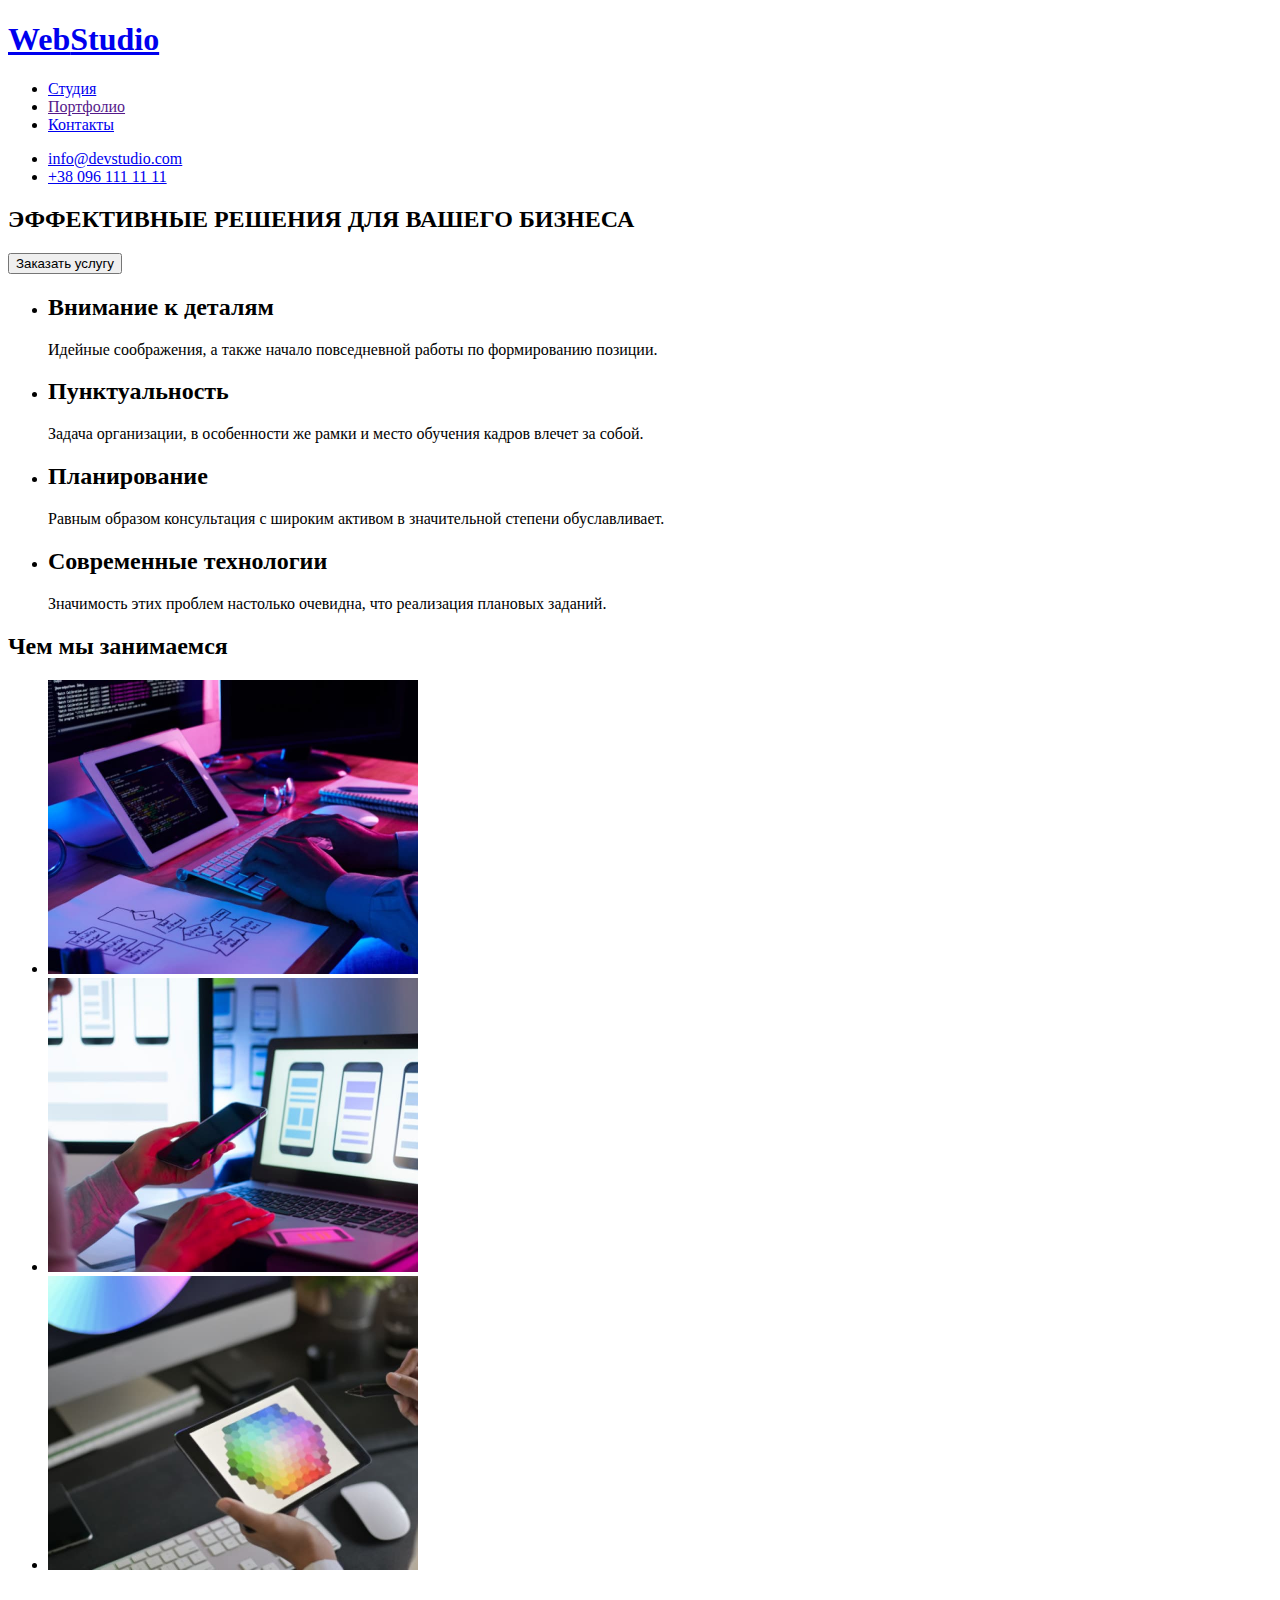
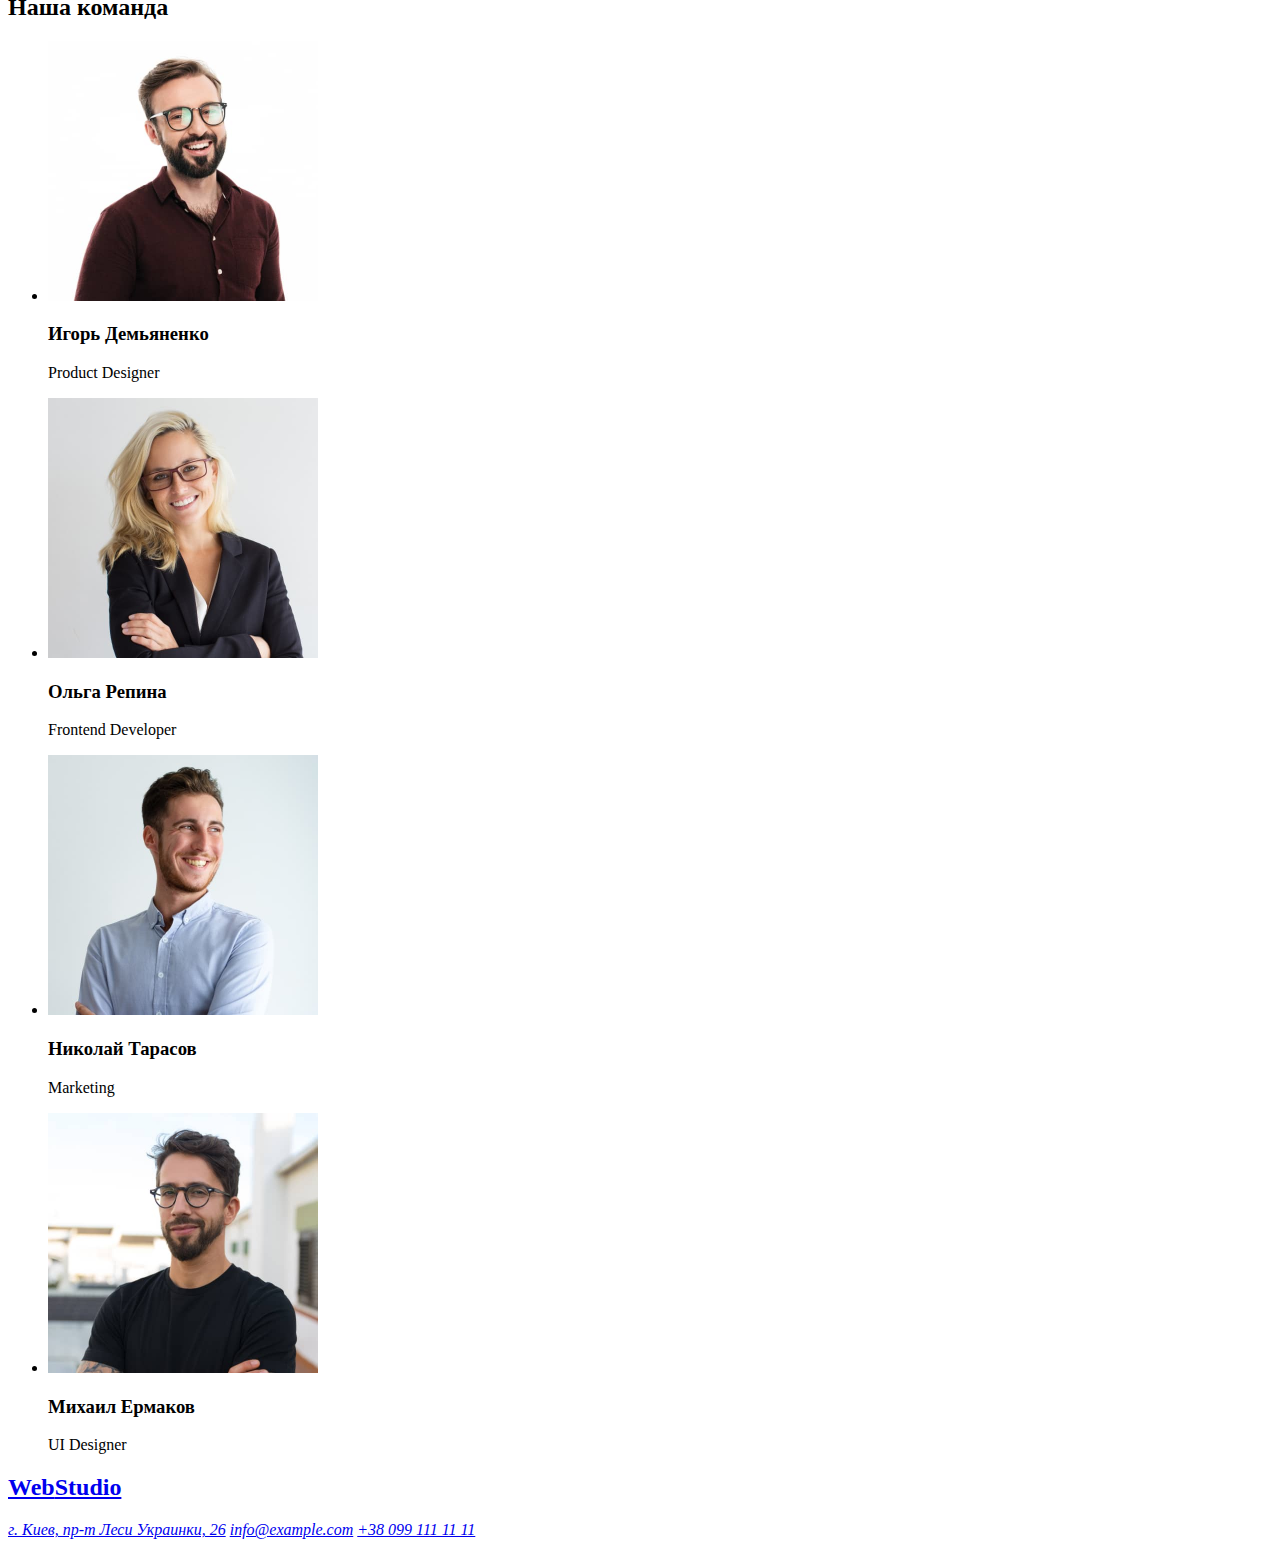
==== index.html @ 3cafab01 "Add files via upload" ====
<!DOCTYPE html>
<html lang="en">
<head>
    <meta charset="UTF-8">
    <meta http-equiv="X-UA-Compatible" content="IE=edge">
    <meta name="viewport" content="width=device-width, initial-scale=1.0">
    <title>Homework</title>
</head>
<body>
    <header>
        <h1 class=""><a href="./index.html"><span class="">Web</span><span>Studio</span></a></h1>
        <nav class="navigation">
            <ul class="">
                <li class=""><a href="./index.html"><span class="">Студия</span></a> </li>
                <li class=""><a href="">Портфолио</a> </li>
                <li class=""><a href="#contacts">Контакты</a> </li>
            </ul>         
        </nav>
        <div>
            <ul>
                <li class=""><a href="mailto:info@devstudio.com"><span class="">info@devstudio.com</span></a></li>
                <li class=""><a href="tel:+380961111111">+38 096 111 11 11</a></li>
            </ul>
        </div>
    </header>
    <main>
        <!--first section-->
        <section>
            <h2 class="">ЭФФЕКТИВНЫЕ РЕШЕНИЯ ДЛЯ ВАШЕГО БИЗНЕСА</h2>
            <button type="button" class="">Заказать услугу</button>
        </section>
        <!--second section-->
        <section>
            <h2 hidden>Наши преймущества</h2>
            <ul>
                <li class="">
                    <h2 class="">Внимание к деталям</h2>
                    <p class="">Идейные соображения, а также начало повседневной работы по формированию позиции.</p>
                </li>
                <li class="">
                    <h2 class="">Пунктуальность</h2>
                    <p class="">Задача организации, в особенности же рамки и место обучения кадров влечет за собой.</p>
                </li>
                <li class="">
                    <h2 class="">Планирование</h2>
                    <p class="">Равным образом консультация с широким активом в значительной степени обуславливает.</p>
                </li>
                <li class="">
                    <h2 class="">Современные технологии</h2>
                    <p class="">Значимость этих проблем настолько очевидна, что реализация плановых заданий.</p>
                </li>
            </ul>            
            <h2 class="">Чем мы занимаемся</h2>
            <ul>
                <li class=""><img src="./images/box1.jpg" alt="picture1" width="370" height="294"></li>
                <li class=""><img src="./images/box2.jpg" alt="picture2" width="370" height="294"></li>
                <li class=""><img src="./images/box3.jpg" alt="picture3" width="370" height="294"></li>
            </ul>           
        </section>
        <!--third section-->
        <section>
            <h2 class="">Наша команда</h2>
            <ul>
                <li class="">
                    <img src="./images/igord.jpg" alt="photo_product_designer" width="270" height="260">
                    <h3 class="">Игорь Демьяненко</h3>
                    <p class="">Product Designer</p>
                </li>
                <li class="">
                    <img src="./images/olgar.jpg" alt="photo_frontend_developer" width="270" height="260">
                    <h3 class="">Ольга Репина</h3>
                    <p class="">Frontend Developer</p>
                </li>
                <li class="">
                    <img src="./images/mykolat.jpg" alt="photo_marketing" width="270" height="260">
                    <h3 class="">Николай Тарасов</h3>
                    <p class="">Marketing</p>
                </li>
                <li class="">
                    <img src="./images/myhaile.jpg" alt="photo_ui_designer" width="270" height="260">
                    <h3 class="">Михаил Ермаков</h3>
                    <p class="">UI Designer</p>
                </li>
            </ul>
        </section>
    </main>
    
    <footer id="contacts">
        <h2 hidden >Контакты</h2>
        <h2 class=""><a href="./index.html"><span class="">Web</span><span>Studio</span></a></h2>
          
        <address>
            <a href="https://www.google.com/maps/place/%D0%B1%D1%83%D0%BB%D1%8C%D0%B2%D0%B0%D1%80+%D0%9B%D0%B5%D1%81%D1%96+%D0%A3%D0%BA%D1%80%D0%B0%D1%97%D0%BD%D0%BA%D0%B8,+26,+%D0%9A%D0%B8%D1%97%D0%B2,+02000/@50.4265807,30.5383858,17z/data=!3m1!4b1!4m5!3m4!1s0x40d4cf0e033ecbe9:0x57a4dffefec77da0!8m2!3d50.4265807!4d30.5383858">г. Киев, пр-т Леси Украинки, 26</a>
            <a href="mailto:info@example.com">info@example.com</a>
            <a href="tel:+380991111111"> +38 099 111 11 11</a>  
        </address>    
    </footer>    
</body>
</html>
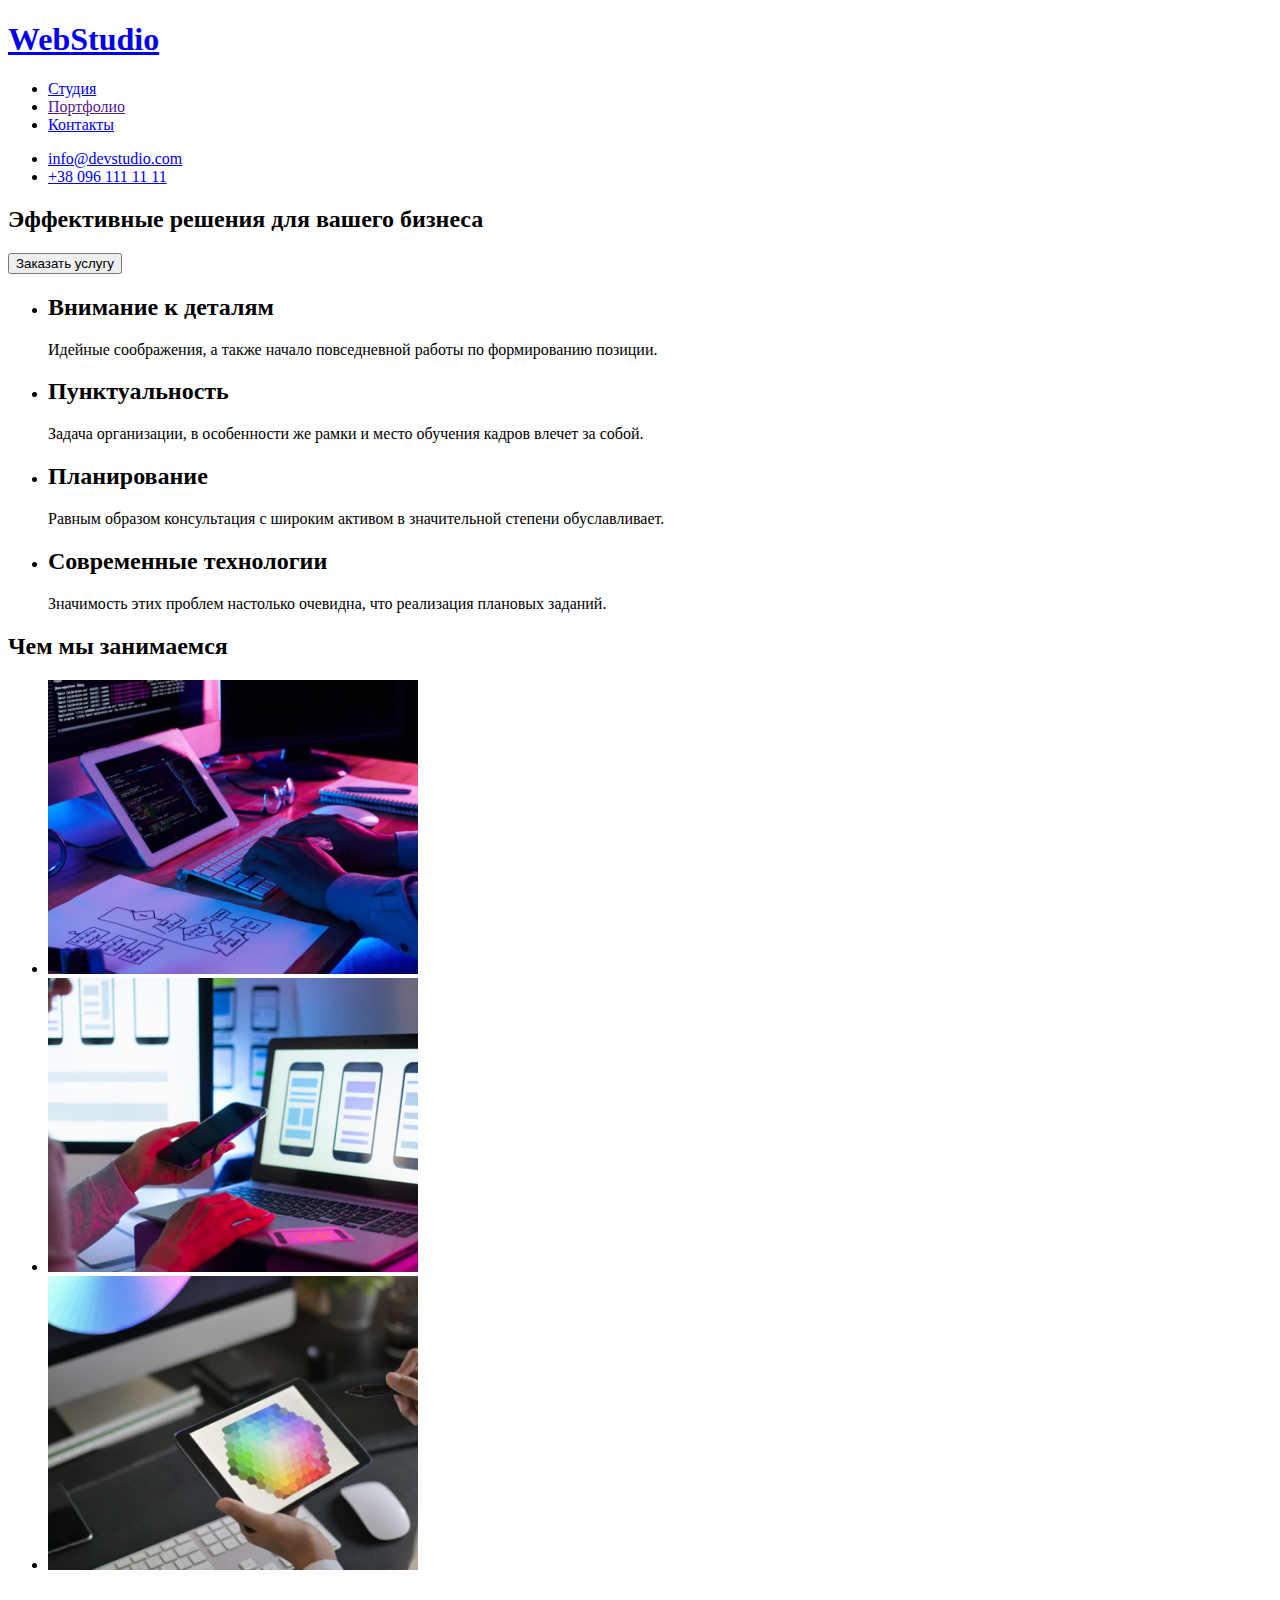
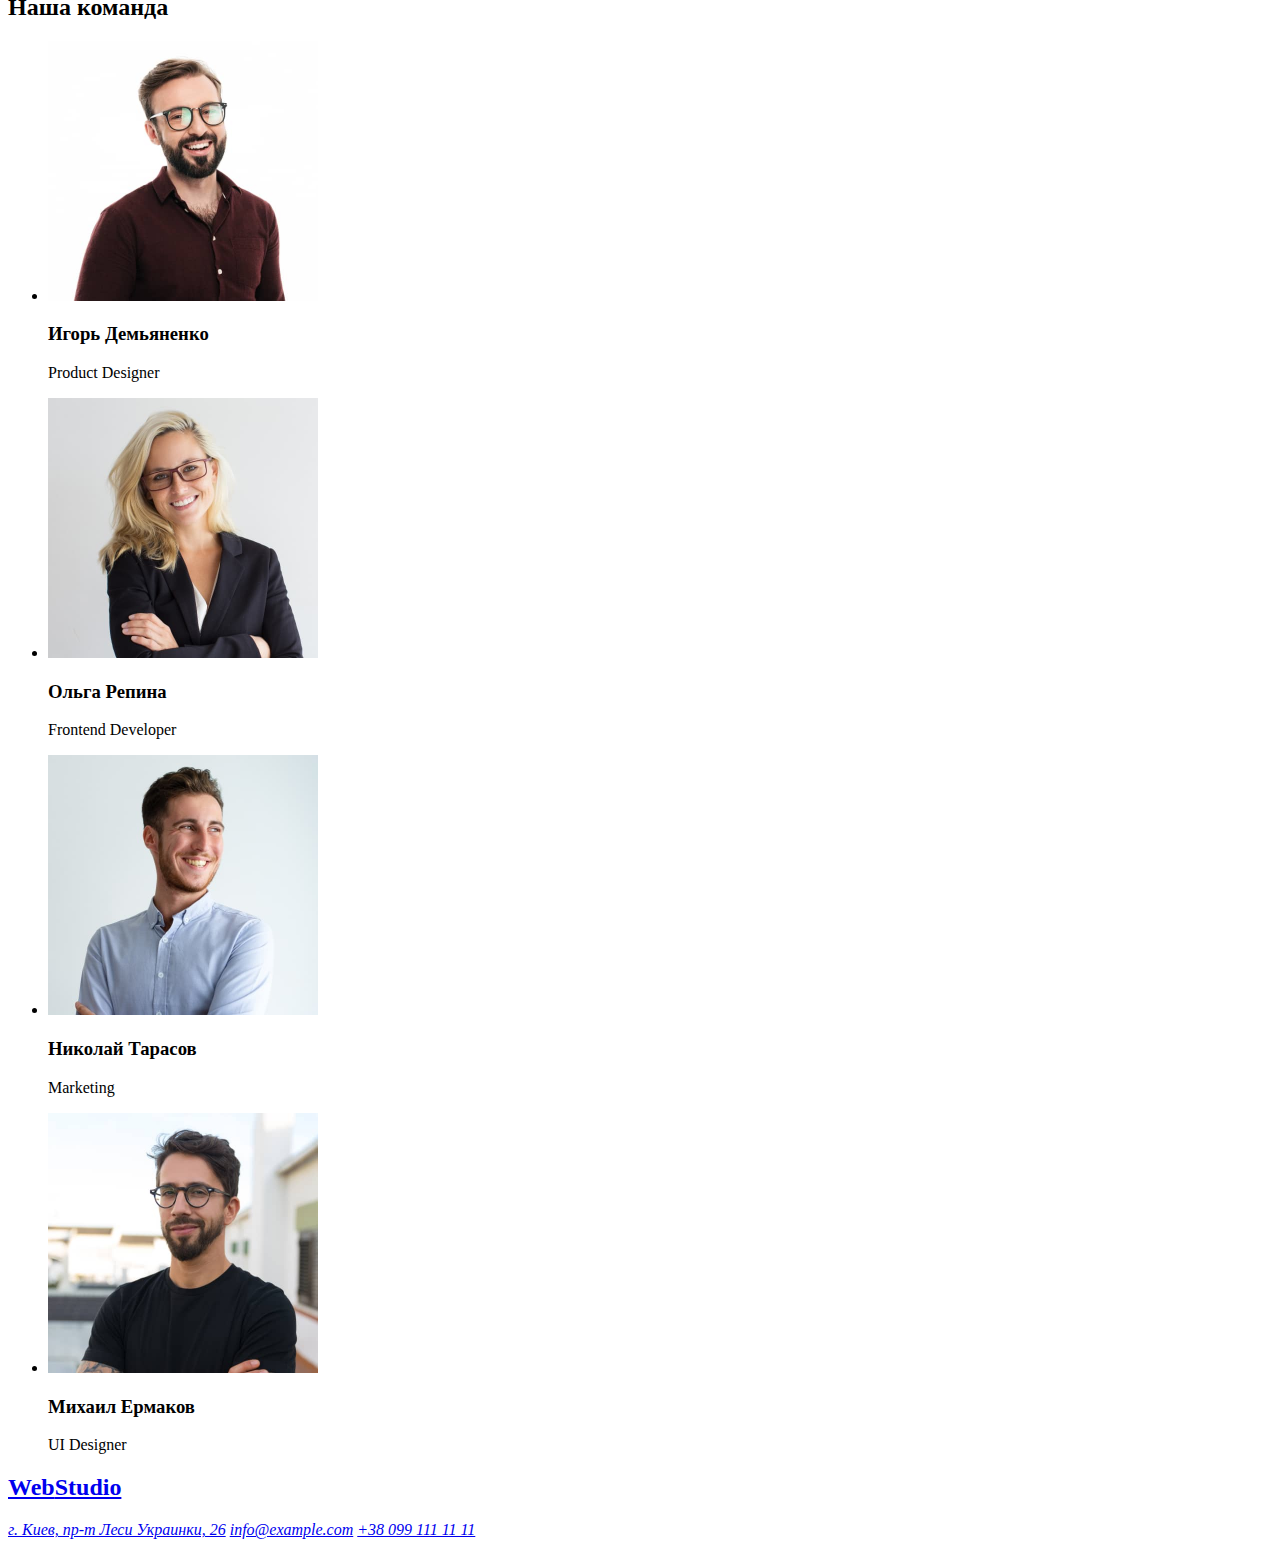
==== commit 6e518fbf: "Add files via upload" ====
--- a/index.html
+++ b/index.html
@@ -26,7 +26,7 @@
     <main>
         <!--first section-->
         <section>
-            <h2 class="">ЭФФЕКТИВНЫЕ РЕШЕНИЯ ДЛЯ ВАШЕГО БИЗНЕСА</h2>
+            <h2 class="">Эффективные решения для вашего бизнеса</h2>
             <button type="button" class="">Заказать услугу</button>
         </section>
         <!--second section-->
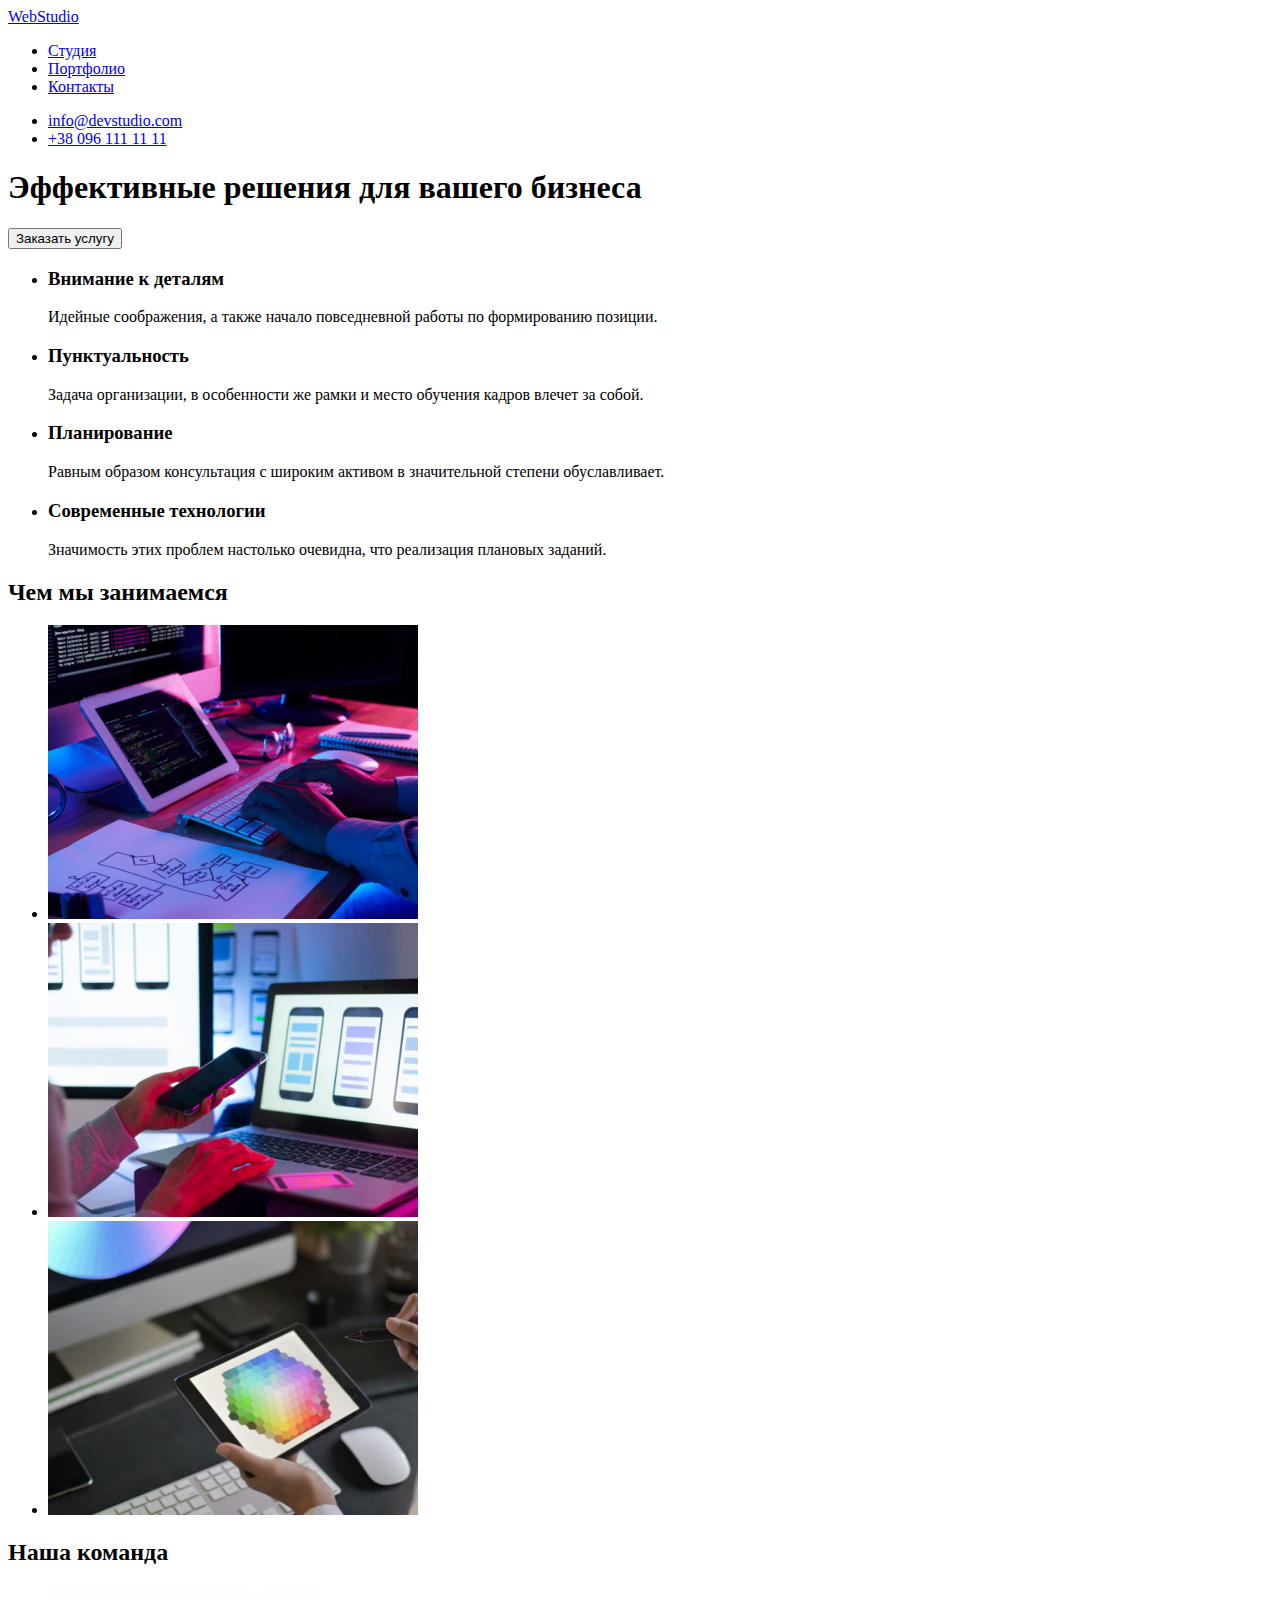
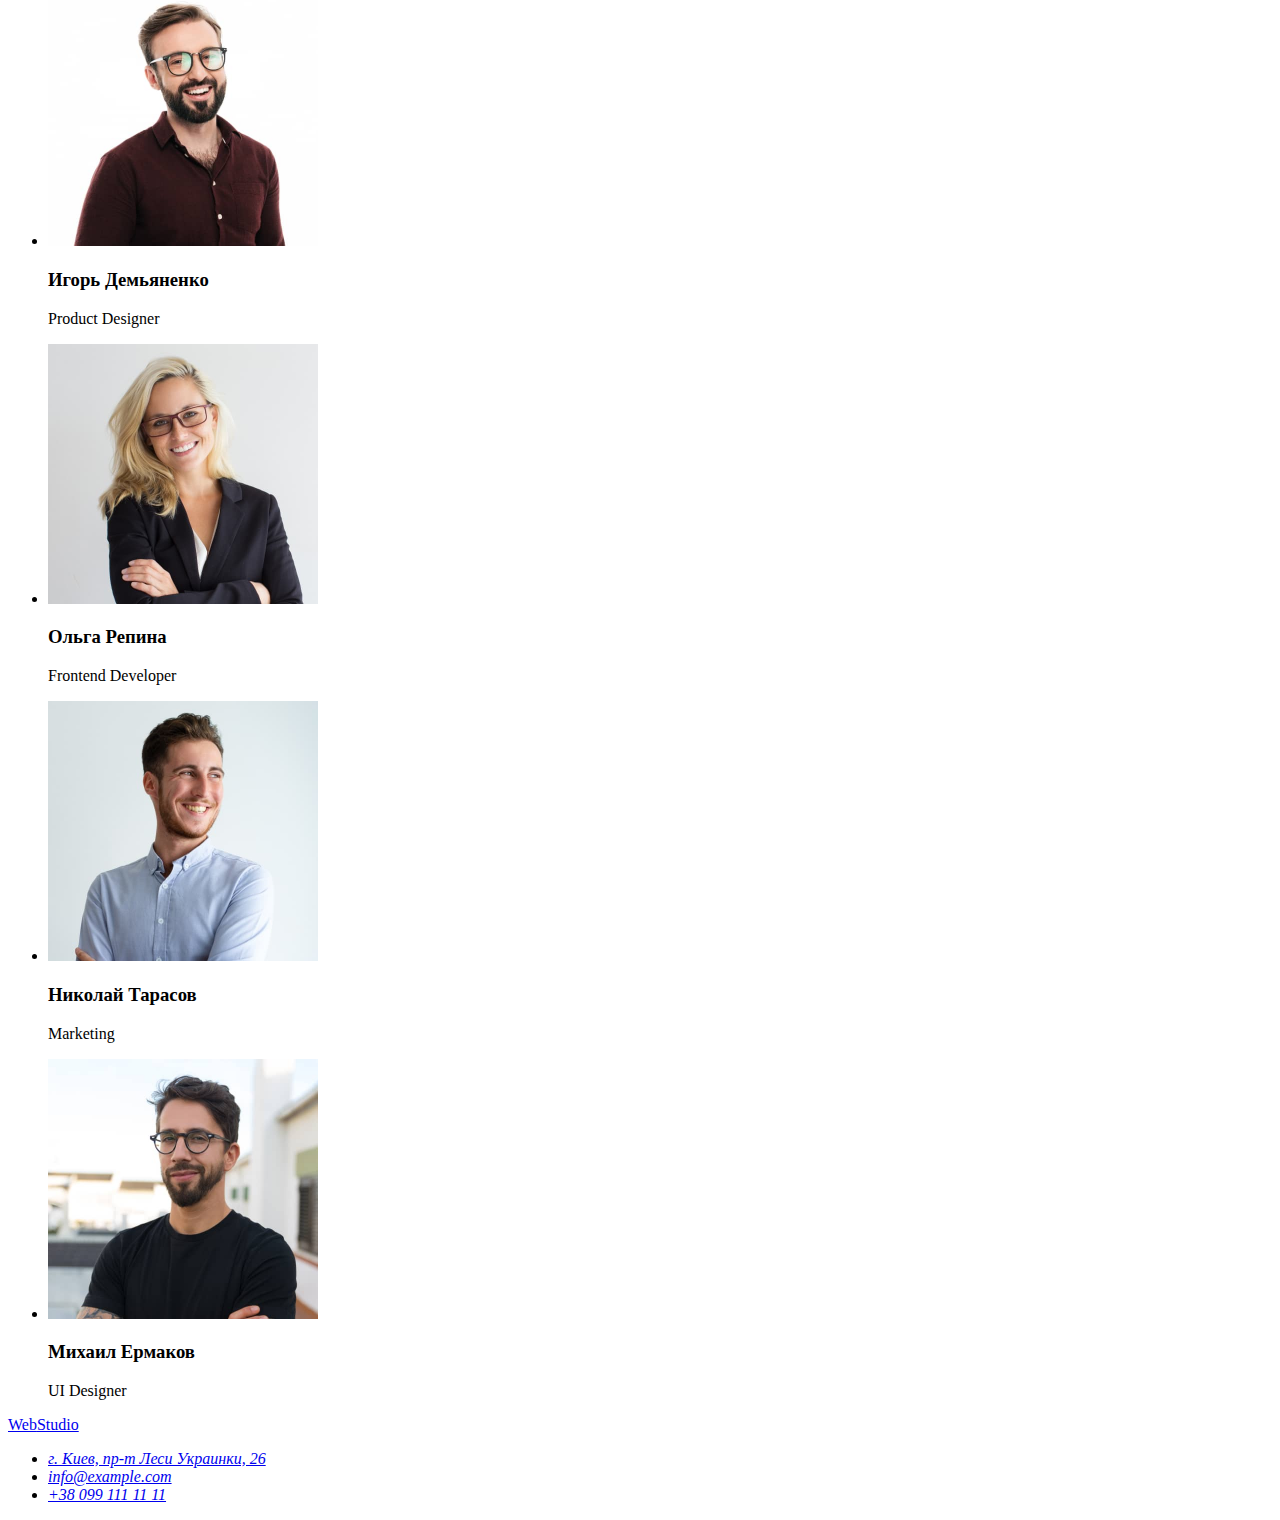
==== commit def2148d: "Add files via upload" ====
--- a/index.html
+++ b/index.html
@@ -1,99 +1,163 @@
 <!DOCTYPE html>
-<html lang="en">
-<head>
-    <meta charset="UTF-8">
-    <meta http-equiv="X-UA-Compatible" content="IE=edge">
-    <meta name="viewport" content="width=device-width, initial-scale=1.0">
+<html lang="ru">
+  <head>
+    <meta charset="UTF-8" />
+    <meta http-equiv="X-UA-Compatible" content="IE=edge" />
+    <meta name="viewport" content="width=device-width, initial-scale=1.0" />
     <title>Homework</title>
-</head>
-<body>
+  </head>
+  <body>
     <header>
-        <h1 class=""><a href="./index.html"><span class="">Web</span><span>Studio</span></a></h1>
-        <nav class="navigation">
-            <ul class="">
-                <li class=""><a href="./index.html"><span class="">Студия</span></a> </li>
-                <li class=""><a href="">Портфолио</a> </li>
-                <li class=""><a href="#contacts">Контакты</a> </li>
-            </ul>         
-        </nav>
-        <div>
-            <ul>
-                <li class=""><a href="mailto:info@devstudio.com"><span class="">info@devstudio.com</span></a></li>
-                <li class=""><a href="tel:+380961111111">+38 096 111 11 11</a></li>
-            </ul>
-        </div>
+      <nav class="navigation">
+        <a href="./index.html"><span class="">Web</span><span>Studio</span></a>
+        <ul class="">
+          <li class="">
+            <a href="./index.html"><span class="">Студия</span></a>
+          </li>
+          <li class=""><a href="./portfolio.html">Портфолио</a></li>
+          <li class=""><a href="#contacts">Контакты</a></li>
+        </ul>
+      </nav>
+      <ul>
+        <li class="">
+          <a href="mailto:info@devstudio.com"
+            ><span class="">info@devstudio.com</span></a
+          >
+        </li>
+        <li class=""><a href="tel:+380961111111">+38 096 111 11 11</a></li>
+      </ul>
     </header>
     <main>
-        <!--first section-->
-        <section>
-            <h2 class="">Эффективные решения для вашего бизнеса</h2>
-            <button type="button" class="">Заказать услугу</button>
-        </section>
-        <!--second section-->
-        <section>
-            <h2 hidden>Наши преймущества</h2>
-            <ul>
-                <li class="">
-                    <h2 class="">Внимание к деталям</h2>
-                    <p class="">Идейные соображения, а также начало повседневной работы по формированию позиции.</p>
-                </li>
-                <li class="">
-                    <h2 class="">Пунктуальность</h2>
-                    <p class="">Задача организации, в особенности же рамки и место обучения кадров влечет за собой.</p>
-                </li>
-                <li class="">
-                    <h2 class="">Планирование</h2>
-                    <p class="">Равным образом консультация с широким активом в значительной степени обуславливает.</p>
-                </li>
-                <li class="">
-                    <h2 class="">Современные технологии</h2>
-                    <p class="">Значимость этих проблем настолько очевидна, что реализация плановых заданий.</p>
-                </li>
-            </ul>            
-            <h2 class="">Чем мы занимаемся</h2>
-            <ul>
-                <li class=""><img src="./images/box1.jpg" alt="picture1" width="370" height="294"></li>
-                <li class=""><img src="./images/box2.jpg" alt="picture2" width="370" height="294"></li>
-                <li class=""><img src="./images/box3.jpg" alt="picture3" width="370" height="294"></li>
-            </ul>           
-        </section>
-        <!--third section-->
-        <section>
-            <h2 class="">Наша команда</h2>
-            <ul>
-                <li class="">
-                    <img src="./images/igord.jpg" alt="photo_product_designer" width="270" height="260">
-                    <h3 class="">Игорь Демьяненко</h3>
-                    <p class="">Product Designer</p>
-                </li>
-                <li class="">
-                    <img src="./images/olgar.jpg" alt="photo_frontend_developer" width="270" height="260">
-                    <h3 class="">Ольга Репина</h3>
-                    <p class="">Frontend Developer</p>
-                </li>
-                <li class="">
-                    <img src="./images/mykolat.jpg" alt="photo_marketing" width="270" height="260">
-                    <h3 class="">Николай Тарасов</h3>
-                    <p class="">Marketing</p>
-                </li>
-                <li class="">
-                    <img src="./images/myhaile.jpg" alt="photo_ui_designer" width="270" height="260">
-                    <h3 class="">Михаил Ермаков</h3>
-                    <p class="">UI Designer</p>
-                </li>
-            </ul>
-        </section>
+      <!--first section-->
+      <section>
+        <h1 class="">Эффективные решения для вашего бизнеса</h1>
+        <button type="button" class="">Заказать услугу</button>
+      </section>
+      <!--second section-->
+      <section>
+        <h2 hidden>Наши преймущества</h2>
+        <ul>
+          <li class="">
+            <h3 class="">Внимание к деталям</h3>
+            <p class="">
+              Идейные соображения, а также начало повседневной работы по
+              формированию позиции.
+            </p>
+          </li>
+          <li class="">
+            <h3 class="">Пунктуальность</h3>
+            <p class="">
+              Задача организации, в особенности же рамки и место обучения кадров
+              влечет за собой.
+            </p>
+          </li>
+          <li class="">
+            <h3 class="">Планирование</h3>
+            <p class="">
+              Равным образом консультация с широким активом в значительной
+              степени обуславливает.
+            </p>
+          </li>
+          <li class="">
+            <h3 class="">Современные технологии</h3>
+            <p class="">
+              Значимость этих проблем настолько очевидна, что реализация
+              плановых заданий.
+            </p>
+          </li>
+        </ul>
+        <h2 class="">Чем мы занимаемся</h2>
+        <ul>
+          <li class="">
+            <img
+              src="./images/studio/box1.jpg"
+              alt="picture1"
+              width="370"
+              height="294"
+            />
+          </li>
+          <li class="">
+            <img
+              src="./images/studio/box2.jpg"
+              alt="picture2"
+              width="370"
+              height="294"
+            />
+          </li>
+          <li class="">
+            <img
+              src="./images/studio/box3.jpg"
+              alt="picture3"
+              width="370"
+              height="294"
+            />
+          </li>
+        </ul>
+      </section>
+      <!--third section-->
+      <section>
+        <h2 class="">Наша команда</h2>
+        <ul>
+          <li class="">
+            <img
+              src="./images/studio/igord.jpg"
+              alt="photo_product_designer"
+              width="270"
+              height="260"
+            />
+            <h3 class="">Игорь Демьяненко</h3>
+            <p class="">Product Designer</p>
+          </li>
+          <li class="">
+            <img
+              src="./images/studio/olgar.jpg"
+              alt="photo_frontend_developer"
+              width="270"
+              height="260"
+            />
+            <h3 class="">Ольга Репина</h3>
+            <p class="">Frontend Developer</p>
+          </li>
+          <li class="">
+            <img
+              src="./images/studio/mykolat.jpg"
+              alt="photo_marketing"
+              width="270"
+              height="260"
+            />
+            <h3 class="">Николай Тарасов</h3>
+            <p class="">Marketing</p>
+          </li>
+          <li class="">
+            <img
+              src="./images/studio/myhaile.jpg"
+              alt="photo_ui_designer"
+              width="270"
+              height="260"
+            />
+            <h3 class="">Михаил Ермаков</h3>
+            <p class="">UI Designer</p>
+          </li>
+        </ul>
+      </section>
     </main>
-    
+
     <footer id="contacts">
-        <h2 hidden >Контакты</h2>
-        <h2 class=""><a href="./index.html"><span class="">Web</span><span>Studio</span></a></h2>
-          
-        <address>
-            <a href="https://www.google.com/maps/place/%D0%B1%D1%83%D0%BB%D1%8C%D0%B2%D0%B0%D1%80+%D0%9B%D0%B5%D1%81%D1%96+%D0%A3%D0%BA%D1%80%D0%B0%D1%97%D0%BD%D0%BA%D0%B8,+26,+%D0%9A%D0%B8%D1%97%D0%B2,+02000/@50.4265807,30.5383858,17z/data=!3m1!4b1!4m5!3m4!1s0x40d4cf0e033ecbe9:0x57a4dffefec77da0!8m2!3d50.4265807!4d30.5383858">г. Киев, пр-т Леси Украинки, 26</a>
+      <a href="./index.html"><span class="">Web</span><span>Studio</span></a>
+      <address class="">
+        <ul>
+          <li class="">
+            <a
+              href="https://www.google.com/maps/place/%D0%B1%D1%83%D0%BB%D1%8C%D0%B2%D0%B0%D1%80+%D0%9B%D0%B5%D1%81%D1%96+%D0%A3%D0%BA%D1%80%D0%B0%D1%97%D0%BD%D0%BA%D0%B8,+26,+%D0%9A%D0%B8%D1%97%D0%B2,+02000/@50.4265807,30.5383858,17z/data=!3m1!4b1!4m5!3m4!1s0x40d4cf0e033ecbe9:0x57a4dffefec77da0!8m2!3d50.4265807!4d30.5383858"
+              >г. Киев, пр-т Леси Украинки, 26</a
+            >
+          </li>
+          <li class="">
             <a href="mailto:info@example.com">info@example.com</a>
-            <a href="tel:+380991111111"> +38 099 111 11 11</a>  
-        </address>    
-    </footer>    
-</body>
-</html>+          </li>
+          <li class=""><a href="tel:+380991111111"> +38 099 111 11 11</a></li>
+        </ul>
+      </address>
+    </footer>
+  </body>
+</html>
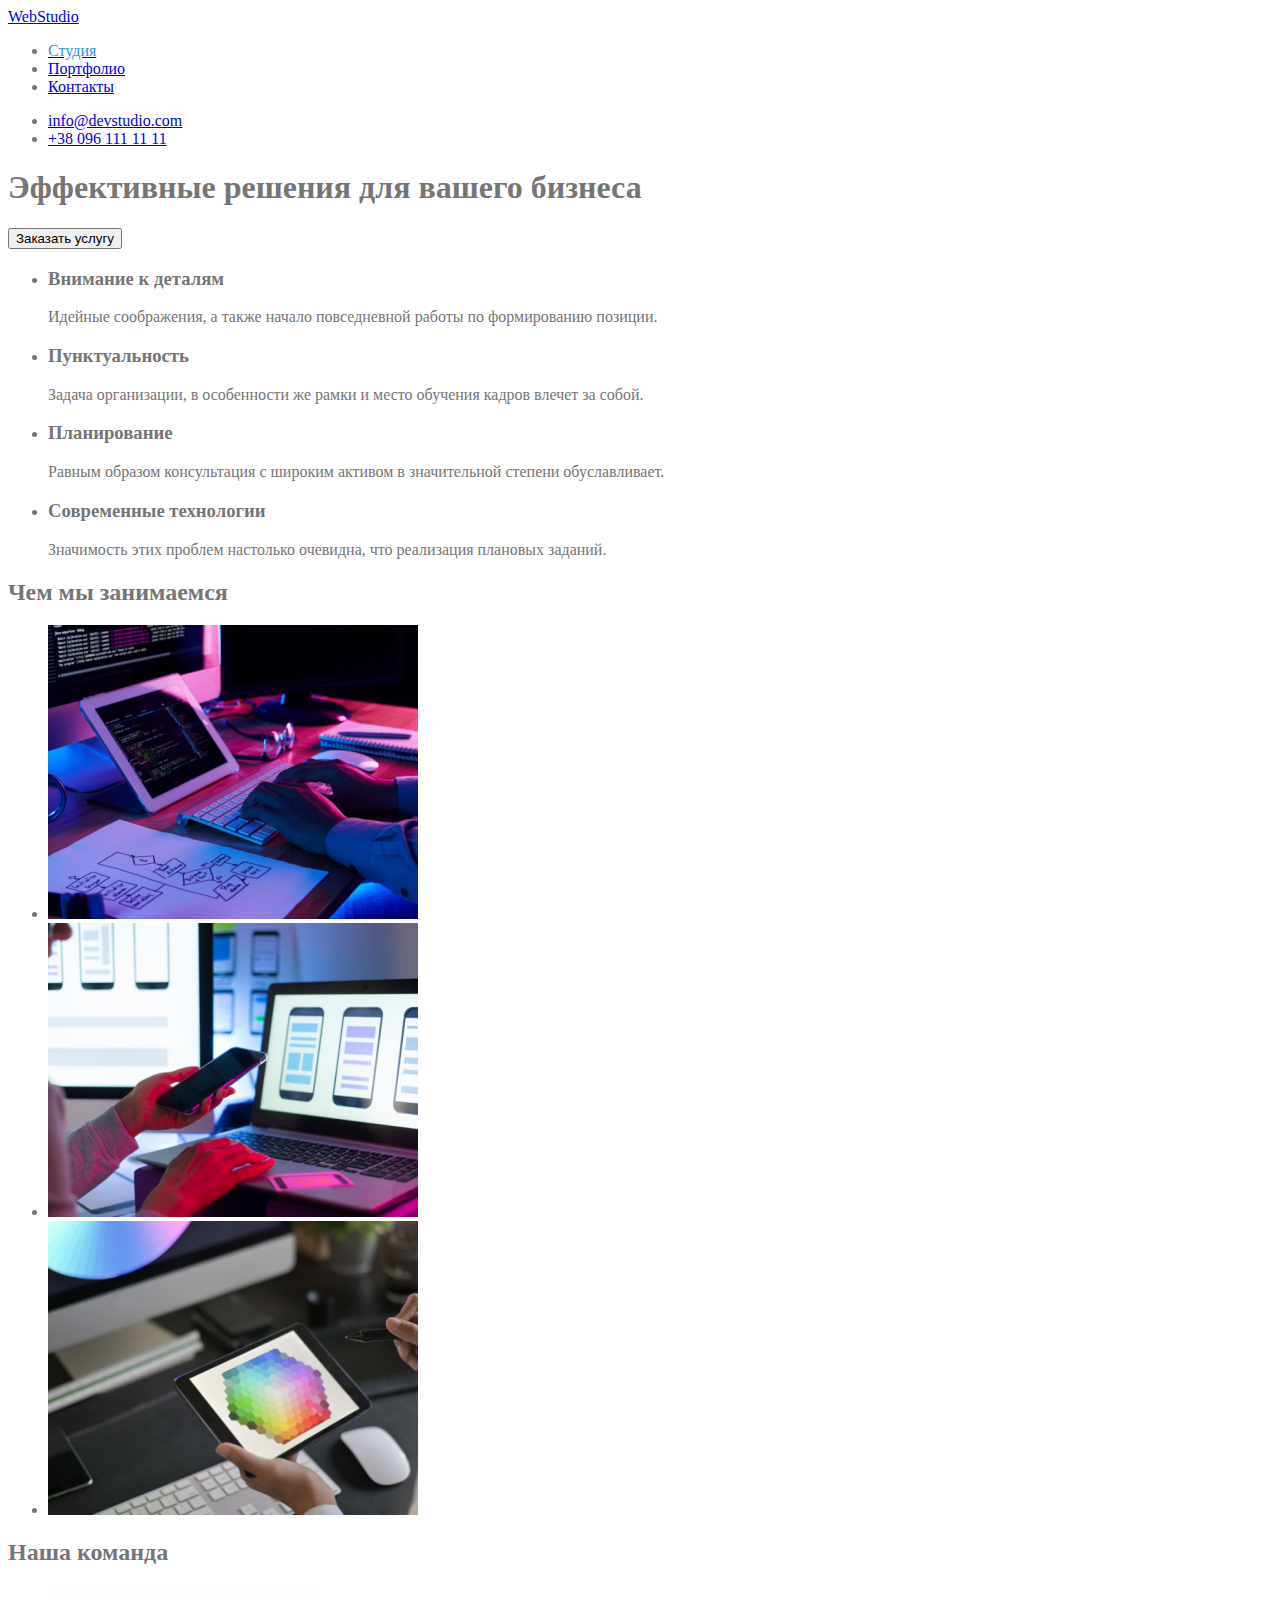
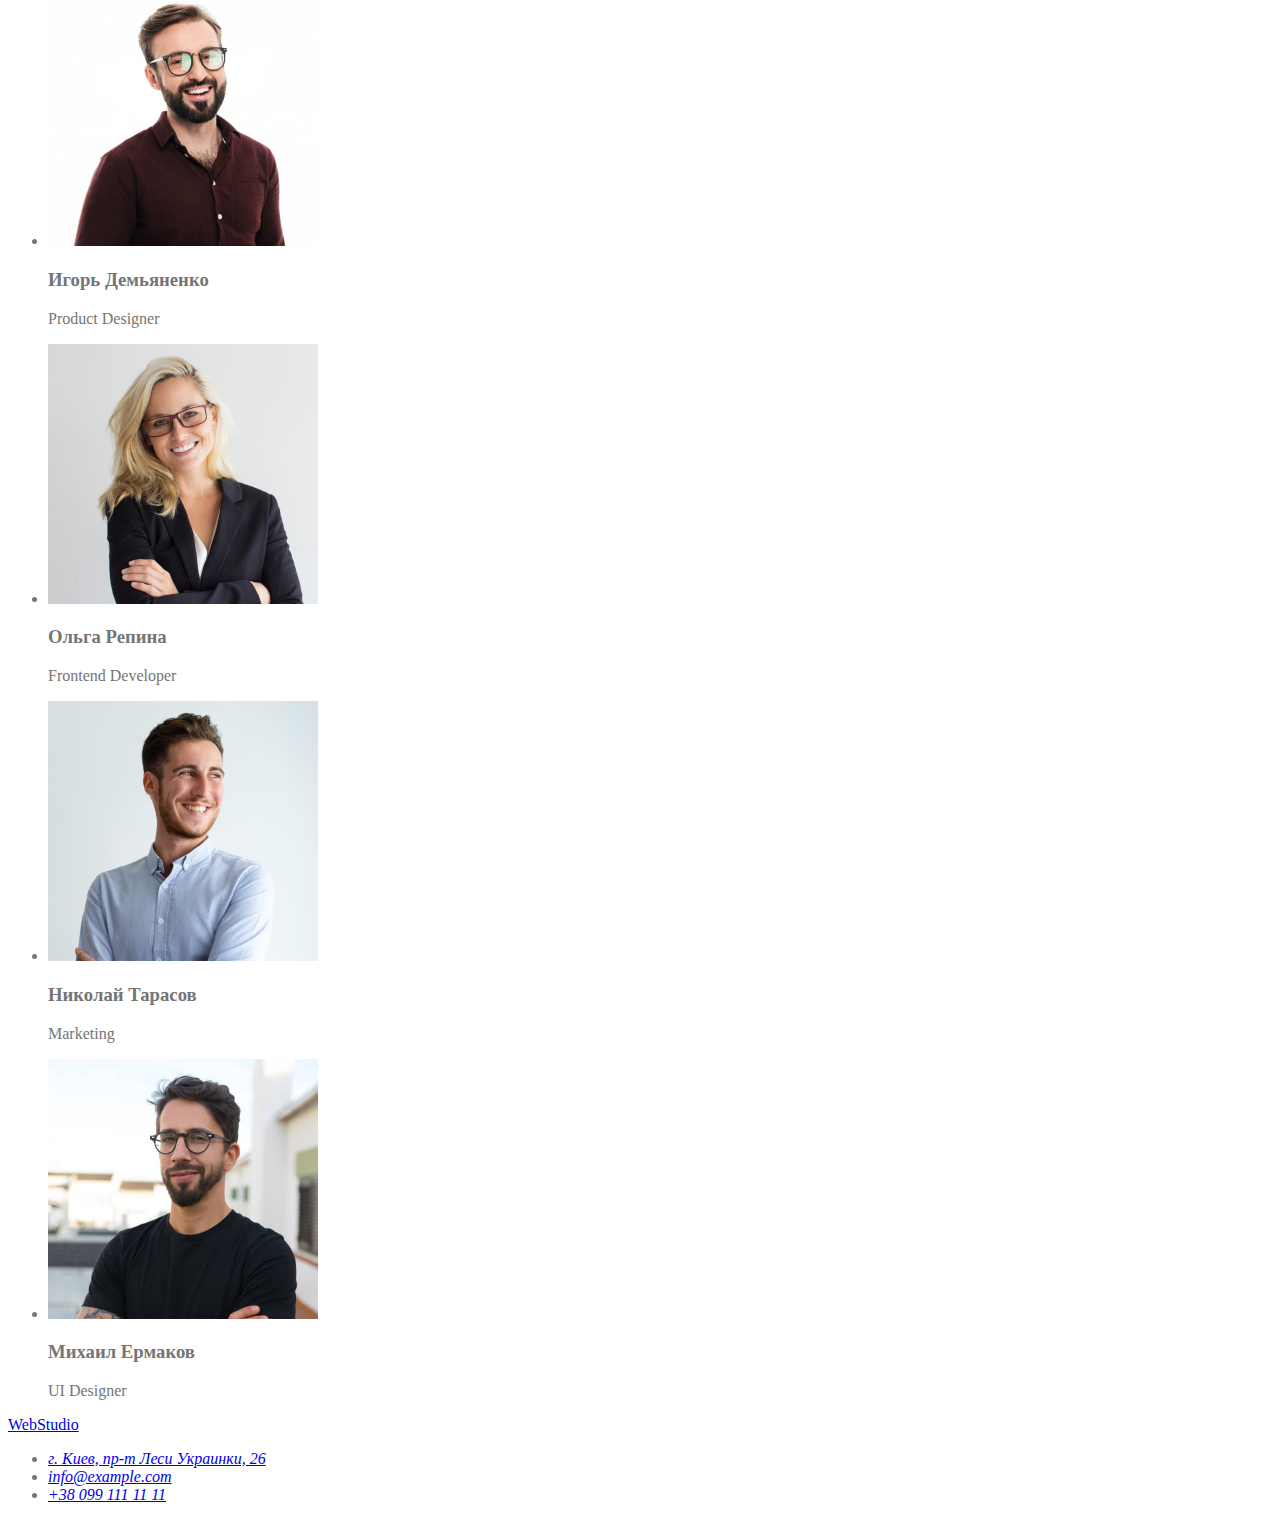
==== commit c8198f39: "Add files via upload" ====
--- a/index.html
+++ b/index.html
@@ -4,27 +4,26 @@
     <meta charset="UTF-8" />
     <meta http-equiv="X-UA-Compatible" content="IE=edge" />
     <meta name="viewport" content="width=device-width, initial-scale=1.0" />
+    <link rel="stylesheet" href="./css/styles.css" />
     <title>Homework</title>
   </head>
   <body>
     <header>
       <nav class="navigation">
         <a href="./index.html"><span class="">Web</span><span>Studio</span></a>
-        <ul class="">
-          <li class="">
-            <a href="./index.html"><span class="">Студия</span></a>
+        <ul class="site-nav">
+          <li>
+            <a href="./index.html"><span class="link current">Студия</span></a>
           </li>
-          <li class=""><a href="./portfolio.html">Портфолио</a></li>
-          <li class=""><a href="#contacts">Контакты</a></li>
+          <li><a href="./portfolio.html" class="link">Портфолио</a></li>
+          <li><a href="#contacts" class="link">Контакты</a></li>
         </ul>
       </nav>
-      <ul>
-        <li class="">
-          <a href="mailto:info@devstudio.com"
-            ><span class="">info@devstudio.com</span></a
-          >
+      <ul class="list-contact">
+        <li>
+          <a href="mailto:info@devstudio.com" class="link"><span class="">info@devstudio.com</span></a>
         </li>
-        <li class=""><a href="tel:+380961111111">+38 096 111 11 11</a></li>
+        <li><a href="tel:+380961111111" class="link">+38 096 111 11 11</a></li>
       </ul>
     </header>
     <main>
--- a/css/styles.css
+++ b/css/styles.css
@@ -0,0 +1,27 @@
+:root {
+    --primary-text-color: #757575;
+    --title-text-color: #212121;
+    --accent-color: #2196F3;
+}
+
+body {
+    background-color: white;
+    color: var(--primary-text-color);
+}
+    
+
+
+.site-nav .link:hover,
+.site-nav .link:focus {
+   color:  var(--accent-color);
+}
+
+.list-contact .link:focus,
+.list-contact .link:hover {
+    color: var(--accent-color);
+}
+
+
+.site-nav .link.current{
+    color: var(--accent-color);    
+}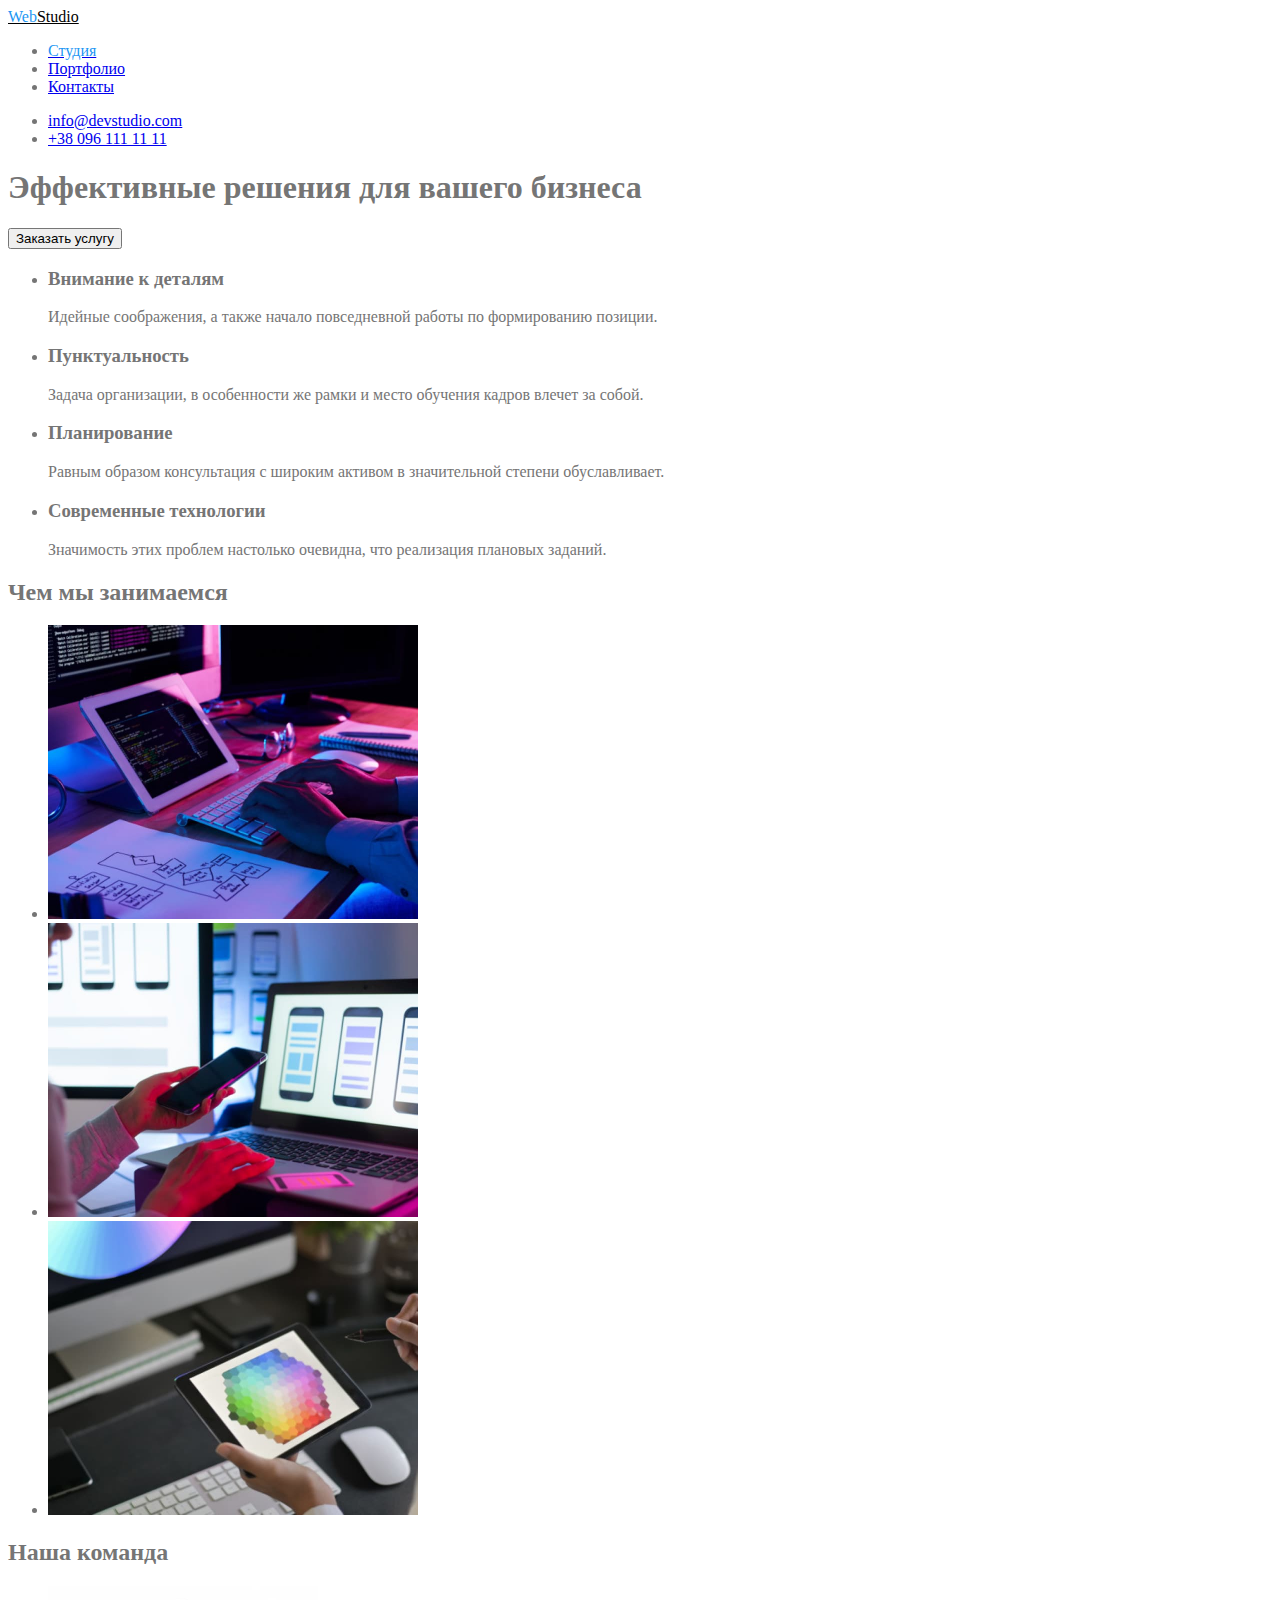
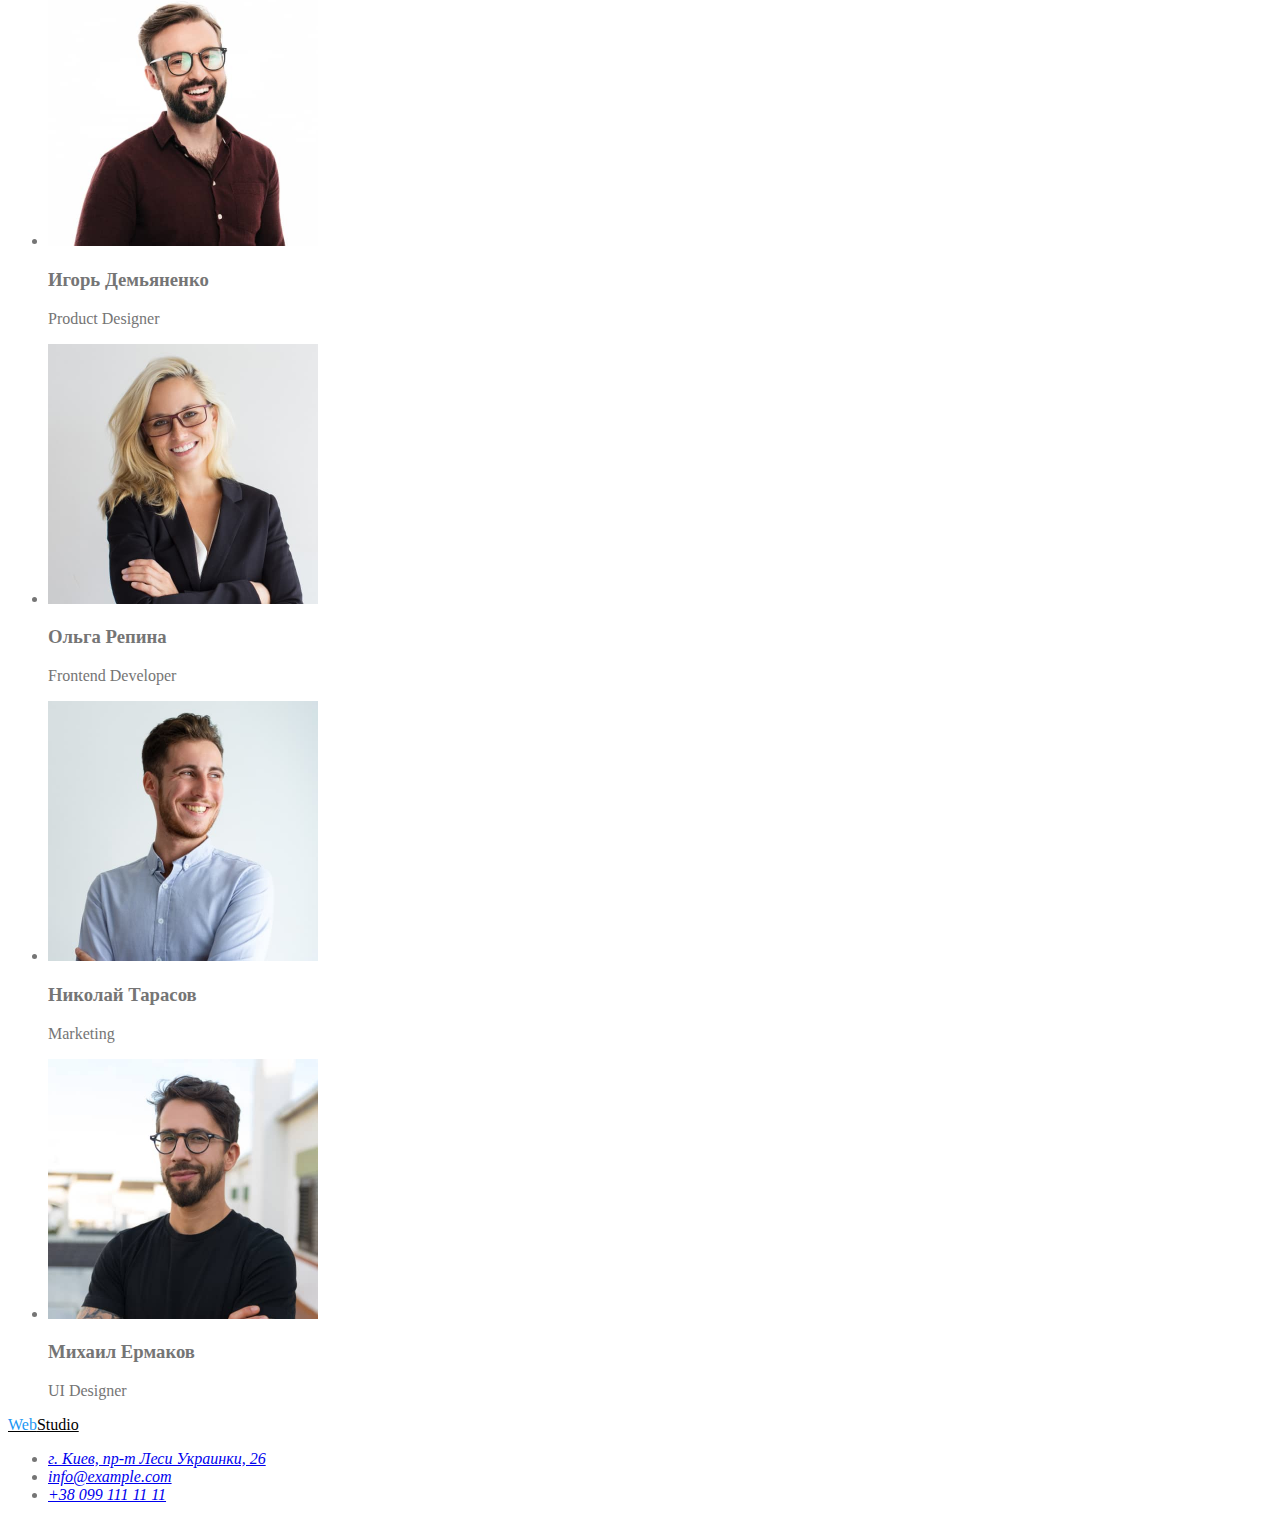
==== commit 852300f5: "Add files via upload" ====
--- a/index.html
+++ b/index.html
@@ -10,7 +10,7 @@
   <body>
     <header>
       <nav class="navigation">
-        <a href="./index.html"><span class="">Web</span><span>Studio</span></a>
+        <a href="./index.html" class="nav-logo"><span class="nav-logo-web">Web</span><span>Studio</span></a>
         <ul class="site-nav">
           <li>
             <a href="./index.html"><span class="link current">Студия</span></a>
@@ -142,7 +142,7 @@
     </main>
 
     <footer id="contacts">
-      <a href="./index.html"><span class="">Web</span><span>Studio</span></a>
+      <a href="./index.html" class="nav-logo"><span class="nav-logo-web">Web</span><span>Studio</span></a>
       <address class="">
         <ul>
           <li class="">
--- a/css/styles.css
+++ b/css/styles.css
@@ -9,6 +9,15 @@
     color: var(--primary-text-color);
 }
     
+/* header */
+
+.nav-logo {
+    color: black;    
+}
+
+.nav-logo-web {
+    color: var(--accent-color);
+}
 
 
 .site-nav .link:hover,
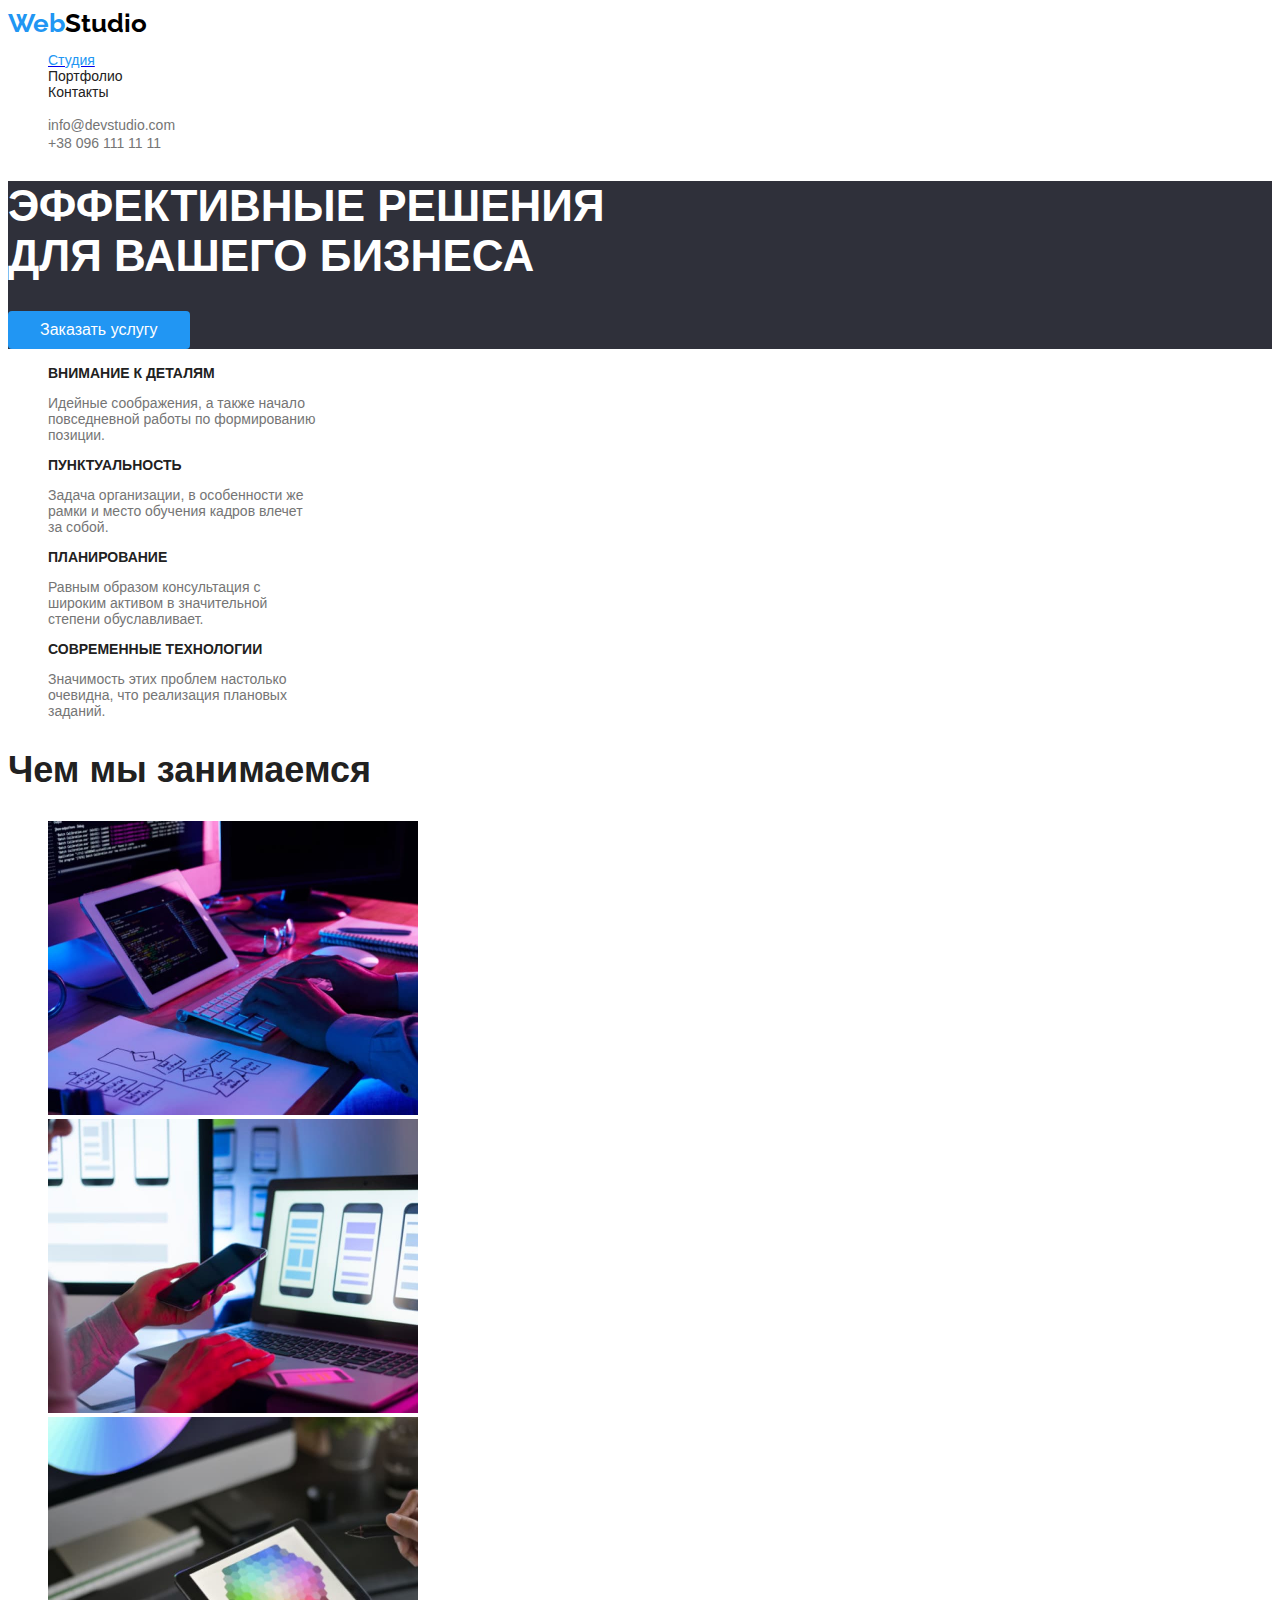
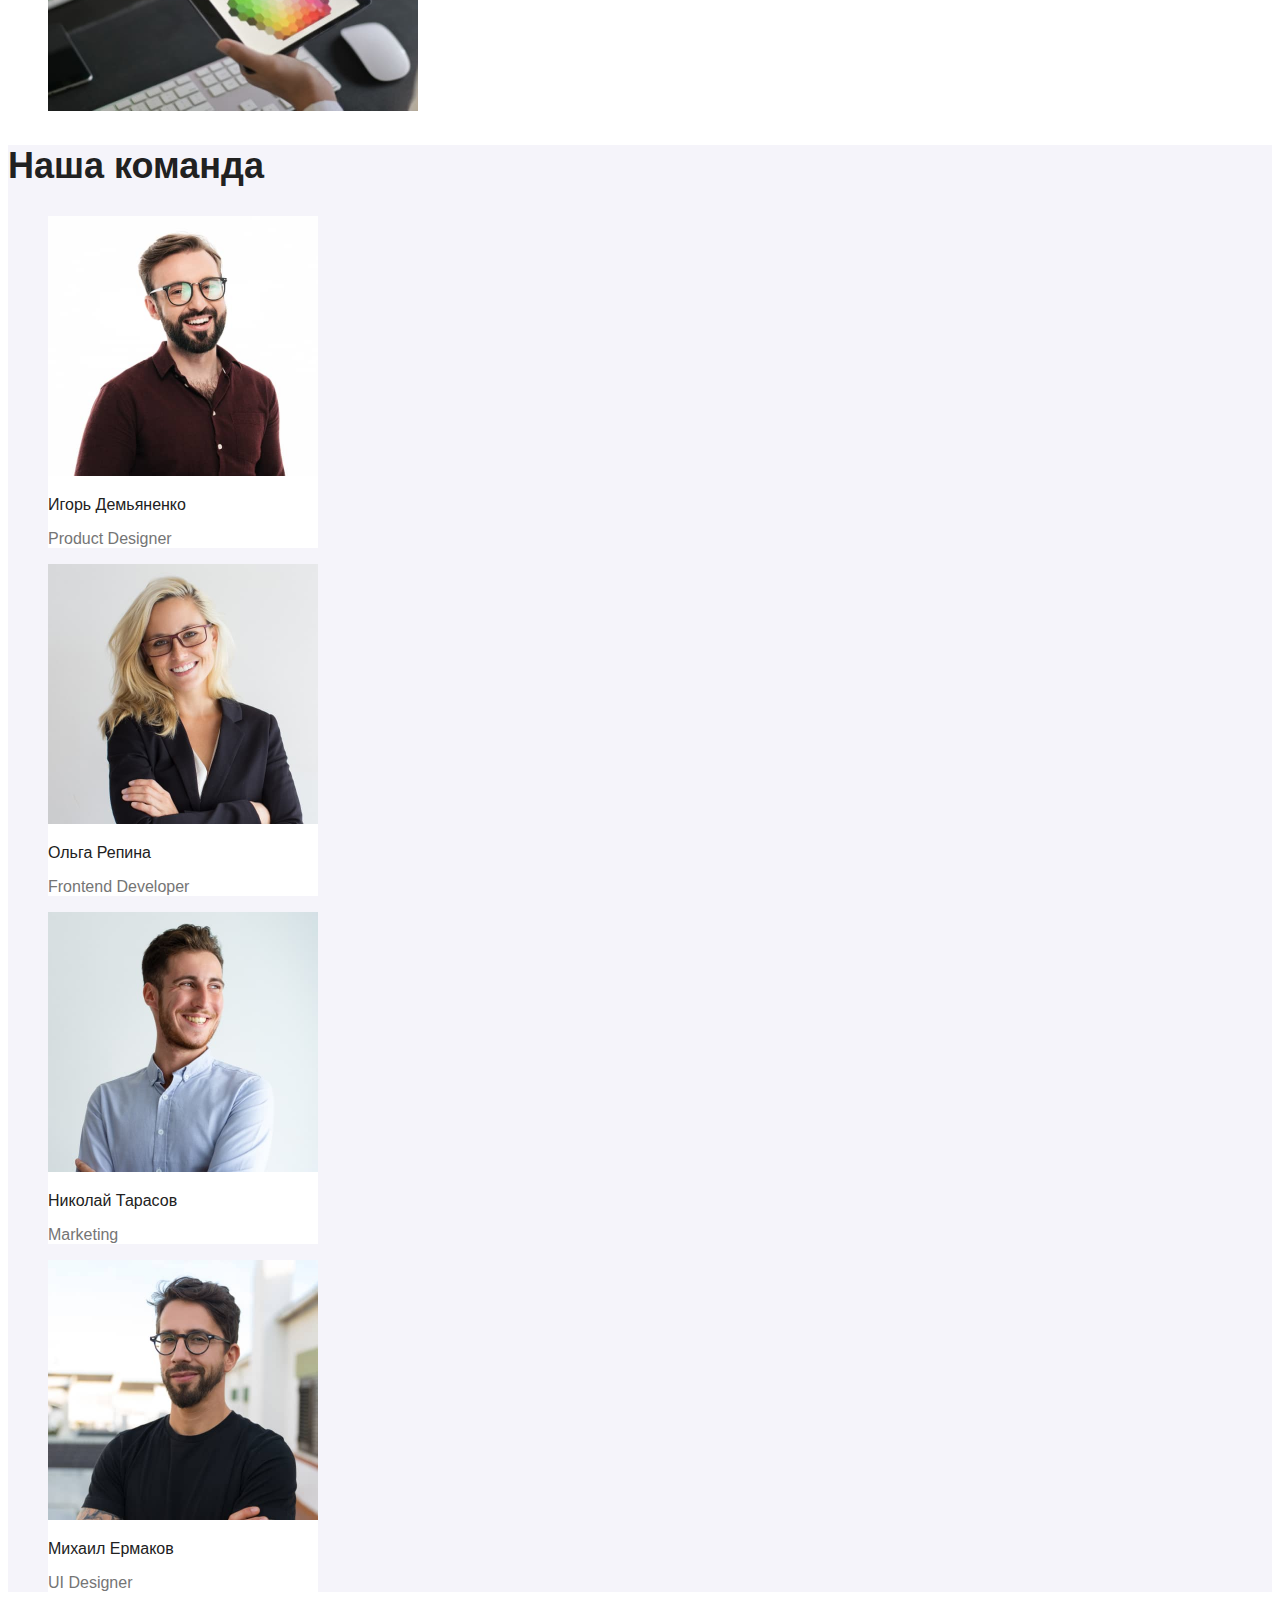
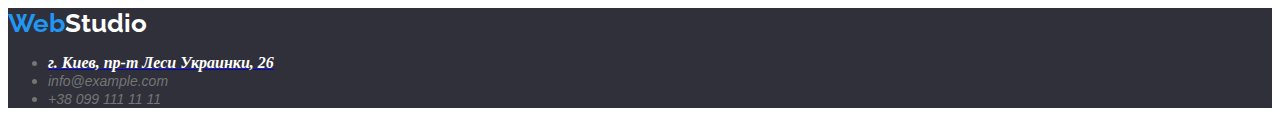
==== commit 0767b218: "Add files via upload" ====
--- a/index.html
+++ b/index.html
@@ -5,69 +5,76 @@
     <meta http-equiv="X-UA-Compatible" content="IE=edge" />
     <meta name="viewport" content="width=device-width, initial-scale=1.0" />
     <link rel="stylesheet" href="./css/styles.css" />
+    <link rel="preconnect" href="https://fonts.googleapis.com">
+    <link rel="preconnect" href="https://fonts.gstatic.com" crossorigin>
+    <link href="https://fonts.googleapis.com/css2?family=Darker+Grotesque:wght@400;500;700&family=Montserrat:wght@400;700&display=swap" rel="stylesheet">
+    <link rel="preconnect" href="https://fonts.googleapis.com">
+    <link rel="preconnect" href="https://fonts.gstatic.com" crossorigin>
+    <link href="https://fonts.googleapis.com/css2?family=Darker+Grotesque:wght@400;500;700&family=Montserrat:wght@400;700&family=Raleway:wght@700&display=swap" rel="stylesheet">
     <title>Homework</title>
   </head>
   <body>
-    <header>
+    <header class="header">
       <nav class="navigation">
-        <a href="./index.html" class="nav-logo"><span class="nav-logo-web">Web</span><span>Studio</span></a>
-        <ul class="site-nav">
+        <a href="./index.html" class="logo"><span class="nav-logo">Web</span><span>Studio</span></a>
+        <ul class="list site-nav">
           <li>
-            <a href="./index.html"><span class="link current">Студия</span></a>
+            <a href="./index.html"><span class="link-navigation current">Студия</span></a>
           </li>
-          <li><a href="./portfolio.html" class="link">Портфолио</a></li>
-          <li><a href="#contacts" class="link">Контакты</a></li>
+          <li><a href="./portfolio.html" class="link-navigation">Портфолио</a></li>
+          <li><a href="#contacts" class="link-navigation">Контакты</a></li>
         </ul>
       </nav>
-      <ul class="list-contact">
+      <ul class="list list-contact">
         <li>
-          <a href="mailto:info@devstudio.com" class="link"><span class="">info@devstudio.com</span></a>
+          <a href="mailto:info@devstudio.com" class="link-contact">info@devstudio.com</a>
         </li>
-        <li><a href="tel:+380961111111" class="link">+38 096 111 11 11</a></li>
+        <li><a href="tel:+380961111111" class="link-contact">+38 096 111 11 11</a></li>
       </ul>
     </header>
+
     <main>
       <!--first section-->
-      <section>
-        <h1 class="">Эффективные решения для вашего бизнеса</h1>
-        <button type="button" class="">Заказать услугу</button>
+      <section class="service">
+        <h1 class="service-title">Эффективные решения для вашего бизнеса</h1>
+        <button type="button" class="service-btn">Заказать услугу</button>
       </section>
       <!--second section-->
-      <section>
+      <section class="work">
         <h2 hidden>Наши преймущества</h2>
         <ul>
-          <li class="">
-            <h3 class="">Внимание к деталям</h3>
-            <p class="">
+          <li class="list">
+            <h3 class="work-title-list">Внимание к деталям</h3>
+            <p class="work-text">
               Идейные соображения, а также начало повседневной работы по
               формированию позиции.
             </p>
           </li>
-          <li class="">
-            <h3 class="">Пунктуальность</h3>
-            <p class="">
+          <li class="list">
+            <h3 class="work-title-list">Пунктуальность</h3>
+            <p class="work-text">
               Задача организации, в особенности же рамки и место обучения кадров
               влечет за собой.
             </p>
           </li>
-          <li class="">
-            <h3 class="">Планирование</h3>
-            <p class="">
+          <li class="list">
+            <h3 class="work-title-list">Планирование</h3>
+            <p class="work-text">
               Равным образом консультация с широким активом в значительной
               степени обуславливает.
             </p>
           </li>
-          <li class="">
-            <h3 class="">Современные технологии</h3>
-            <p class="">
+          <li class="list">
+            <h3 class="work-title-list">Современные технологии</h3>
+            <p class="work-text">
               Значимость этих проблем настолько очевидна, что реализация
               плановых заданий.
             </p>
           </li>
         </ul>
-        <h2 class="">Чем мы занимаемся</h2>
+        <h2 class="work-title">Чем мы занимаемся</h2>
         <ul>
-          <li class="">
+          <li class="list">
             <img
               src="./images/studio/box1.jpg"
               alt="picture1"
@@ -75,7 +82,7 @@
               height="294"
             />
           </li>
-          <li class="">
+          <li class="list">
             <img
               src="./images/studio/box2.jpg"
               alt="picture2"
@@ -83,7 +90,7 @@
               height="294"
             />
           </li>
-          <li class="">
+          <li class="list">
             <img
               src="./images/studio/box3.jpg"
               alt="picture3"
@@ -94,67 +101,67 @@
         </ul>
       </section>
       <!--third section-->
-      <section>
-        <h2 class="">Наша команда</h2>
+      <section class="team">
+        <h2 class="team-title">Наша команда</h2>
         <ul>
-          <li class="">
+          <li class="team-list">
             <img
               src="./images/studio/igord.jpg"
               alt="photo_product_designer"
               width="270"
               height="260"
             />
-            <h3 class="">Игорь Демьяненко</h3>
-            <p class="">Product Designer</p>
+            <h3 class="team-title-list">Игорь Демьяненко</h3>
+            <p class="team-text">Product Designer</p>
           </li>
-          <li class="">
+          <li class="team-list">
             <img
               src="./images/studio/olgar.jpg"
               alt="photo_frontend_developer"
               width="270"
               height="260"
             />
-            <h3 class="">Ольга Репина</h3>
-            <p class="">Frontend Developer</p>
+            <h3 class="team-title-list">Ольга Репина</h3>
+            <p class="team-text">Frontend Developer</p>
           </li>
-          <li class="">
+          <li class="team-list">
             <img
               src="./images/studio/mykolat.jpg"
               alt="photo_marketing"
               width="270"
               height="260"
             />
-            <h3 class="">Николай Тарасов</h3>
-            <p class="">Marketing</p>
+            <h3 class="team-title-list">Николай Тарасов</h3>
+            <p class="team-text">Marketing</p>
           </li>
-          <li class="">
+          <li class="team-list">
             <img
               src="./images/studio/myhaile.jpg"
               alt="photo_ui_designer"
               width="270"
               height="260"
             />
-            <h3 class="">Михаил Ермаков</h3>
-            <p class="">UI Designer</p>
+            <h3 class="team-title-list">Михаил Ермаков</h3>
+            <p class="team-text">UI Designer</p>
           </li>
         </ul>
       </section>
     </main>
 
-    <footer id="contacts">
-      <a href="./index.html" class="nav-logo"><span class="nav-logo-web">Web</span><span>Studio</span></a>
+    <footer id="contacts" class="footer">
+      <a href="./index.html" class="logo"><span class="nav-logo">Web</span><span class="footer-text">Studio</span></a>
       <address class="">
-        <ul>
-          <li class="">
+        <ul class="link">
+          <li>
             <a
               href="https://www.google.com/maps/place/%D0%B1%D1%83%D0%BB%D1%8C%D0%B2%D0%B0%D1%80+%D0%9B%D0%B5%D1%81%D1%96+%D0%A3%D0%BA%D1%80%D0%B0%D1%97%D0%BD%D0%BA%D0%B8,+26,+%D0%9A%D0%B8%D1%97%D0%B2,+02000/@50.4265807,30.5383858,17z/data=!3m1!4b1!4m5!3m4!1s0x40d4cf0e033ecbe9:0x57a4dffefec77da0!8m2!3d50.4265807!4d30.5383858"
-              >г. Киев, пр-т Леси Украинки, 26</a
+              ><span class="footer-text">г. Киев, пр-т Леси Украинки, 26</span></a
             >
           </li>
-          <li class="">
-            <a href="mailto:info@example.com">info@example.com</a>
+          <li>
+            <a href="mailto:info@example.com" class="footer-link">info@example.com</a>
           </li>
-          <li class=""><a href="tel:+380991111111"> +38 099 111 11 11</a></li>
+          <li><a href="tel:+380991111111" class="footer-link"> +38 099 111 11 11</a></li>
         </ul>
       </address>
     </footer>
--- a/css/styles.css
+++ b/css/styles.css
@@ -2,35 +2,221 @@
     --primary-text-color: #757575;
     --title-text-color: #212121;
     --accent-color: #2196F3;
+    --fff-color: #FFFFFF;
+    --btn-color: #F5F4FA;
+    --footer-color: #2F303A;
+    --main-font: "Roboto", sans-serif;
+    --logo-font: "Raleway", sans-serif;
+    --title-size: 36px;
+    --text-size: 14px;
+    --btn-size: 16px;
+    --portfolio-size: 18px;
 }
 
 body {
-    background-color: white;
+    background-color: var(--fff-color);
     color: var(--primary-text-color);
-}
+    font-weight: 700;   
+   }
+
+/* header */
+
+.header {
+    width: 1600;
+    height: 80;       
+    background-color: var(--fff-color);
+}
+
+.list {
+    list-style: none;
+    text-decoration: none;
+}
+
+.logo {
+    color: black; 
+    text-decoration: none;
+    font-family: var(--logo-font);   
+    font-size: 26px;    
+}
+
+.nav-logo {
+    color: var(--accent-color);    
+}
+
+.site-nav {
+    text-decoration: none;
+    color: var(--title-text-color);
+    font-family: var(--main-font);
+    font-size: var(--text-size);
+    font-weight: 500;    
+}
+
+.link-navigation {
+    text-decoration: none;
+    color: var(--title-text-color);
+    font-family: var(--main-font);
+    font-size: var(--text-size);
+    font-weight: 500;    
+}
+
+.link-contact {
+    text-decoration: none;
+    font-family: var(--main-font);
+    font-size: var(--text-size);
+    color: var(--primary-text-color);
+    font-weight: 500;
+}
+
+.site-nav .link-navigation:hover,
+.site-nav .link-navigation:focus {
+   color:  var(--accent-color);
+}
+
+.list-contact .link-contact:focus,
+.list-contact .link-contact:hover {
+    color: var(--accent-color);
+}
+
+.site-nav .link-navigation.current{
+    color: var(--accent-color);   
+}
+
+/* first section */
+
+.service {
+    background-color: var(--footer-color);
+}
+
+.service-title {
+    text-transform: uppercase;
+    color: var(--fff-color);
+    font-family: var(--main-font);
+    font-size: 44px;
+    font-weight: 900;
+    width: 696px;
+}
+
+.service-btn {
+    font-family: var(--main-font);
+    font-size: var(--btn-size);
+    color: var(--fff-color);
+    background-color: var(--accent-color);    
+    border: none;
+    padding: 10px 32px;
+    border-radius: 4px;
+}
+
+/* second section */
+
+.work-title-list {
+    font-family: var(--main-font);
+    font-size: var(--text-size);
+    color: var(--title-text-color); 
+    text-transform: uppercase;
+}
+
+.work-text {
+    font-family: var(--main-font);
+    font-size: var(--text-size);
+    font-weight: 400;
+    width: 270px;
+}
+
+.work-title {
+    font-family: var(--main-font);
+    font-size: var(--title-size); 
+    color: var(--title-text-color);   
+}
+
+/* third section */
+
+.team {
+    background-color: var(--btn-color);
+}
+
+.team-title {
+    font-family: var(--main-font);
+    font-size: var(--title-size);
+    color: var(--title-text-color);
+
+}
+
+.team-list {
+    list-style: none;
+    text-decoration: none;
+    background-color: var(--fff-color);
+    width: 270px;
+}
+
+.team-title-list {
+    font-family: var(--main-font);
+    font-size: var(--btn-size);
+    font-weight: 500;  
+    color: var(--title-text-color);
+}
+
+.team-text {
+    font-family: var(--main-font);
+    font-size: var(--btn-size);
+    font-weight: 400;
+}
+
+/* portfolio */
+
+.portfolio-btn {
+    font-family: var(--main-font);
+    font-size: var(--btn-size);
+    font-weight: 500;
+    background-color: var(--btn-color);
+    color:  var(--title-text-color);
+    padding: 6px 22px;
+    border-radius: 4px;
+    border: none;
+}
+
+/* .btn-first {
+    background-color: var(--accent-color);
+    color: var(--fff-color);    
+} */
+
+.btn-active:hover,
+.btn-active:focus {
+    background-color: var(--accent-color);
+    color: var(--fff-color);
+}
+
+.portfolio-title {
+    font-family: var(--main-font);
+    font-size: var(--portfolio-size);
+    color: var(--title-text-color);
+}
+
+.portfolio-text {
+    font-family: var(--main-font);
+    font-size: var(--btn-size);
+    font-weight: 400;
     
-/* header */
-
-.nav-logo {
-    color: black;    
-}
-
-.nav-logo-web {
-    color: var(--accent-color);
-}
-
-
-.site-nav .link:hover,
-.site-nav .link:focus {
+}
+
+/* footer */
+
+.footer {
+    background-color: var(--footer-color);
+}
+
+.footer-text {
+    color: var(--fff-color);
+}
+
+.footer-link {
+    text-decoration: none;
+    font-family: var(--main-font);
+    font-size: var(--text-size);
+    color: var(--primary-text-color);
+    font-weight: 400;
+}
+
+.footer-link:hover,
+.footer-link:focus {
    color:  var(--accent-color);
-}
-
-.list-contact .link:focus,
-.list-contact .link:hover {
-    color: var(--accent-color);
-}
-
-
-.site-nav .link.current{
-    color: var(--accent-color);    
 }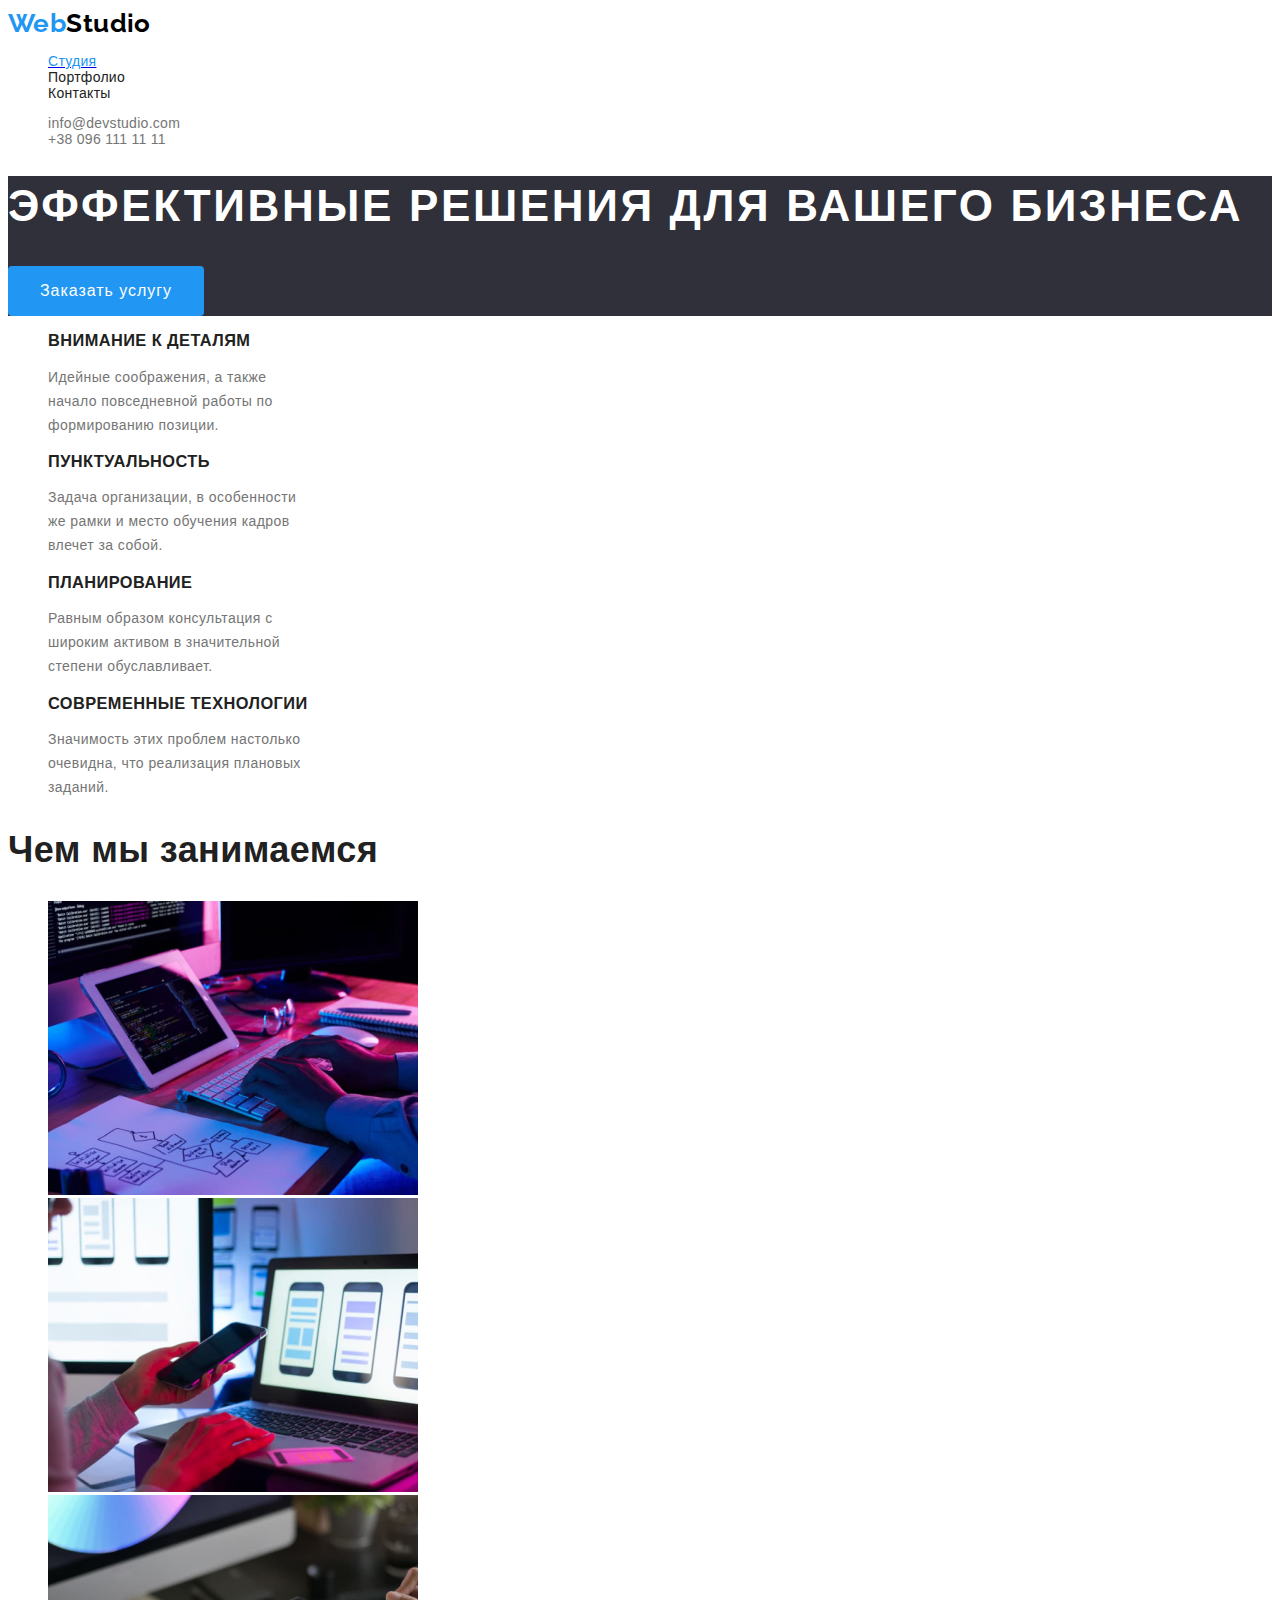
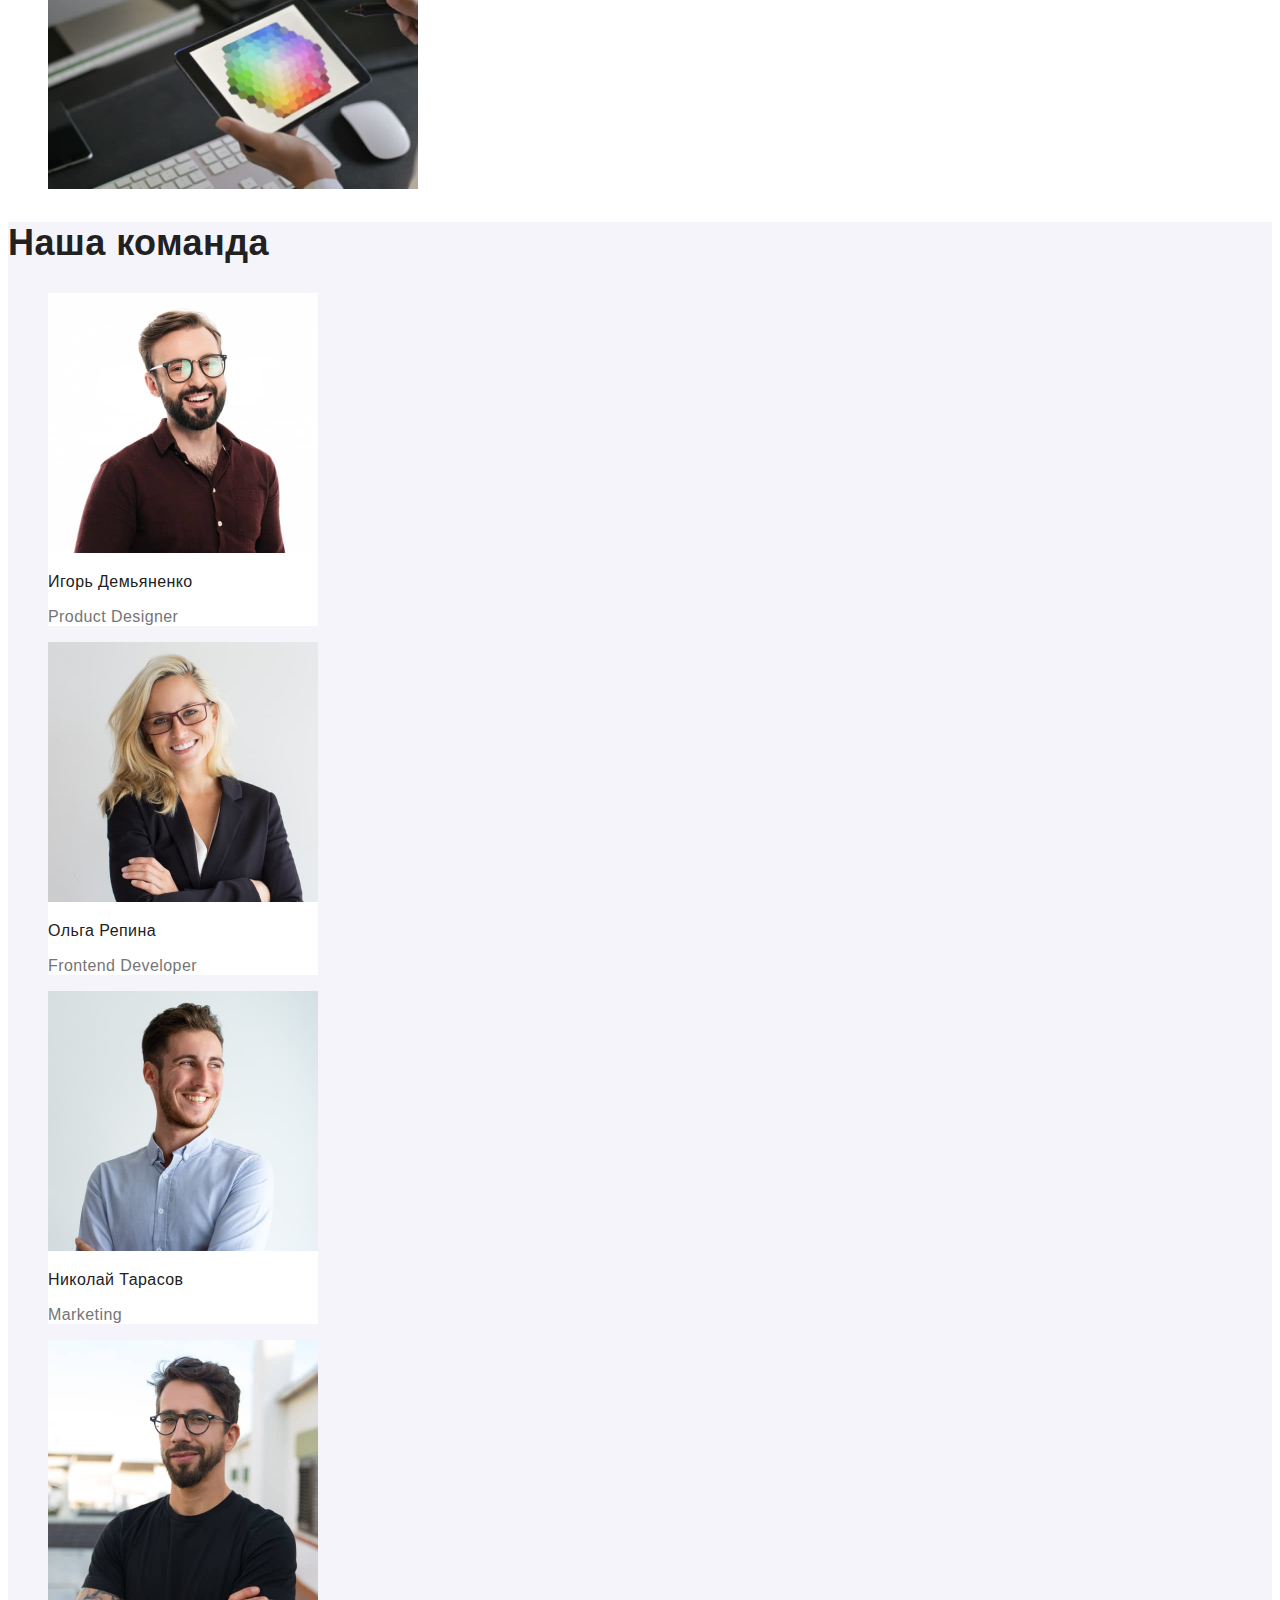
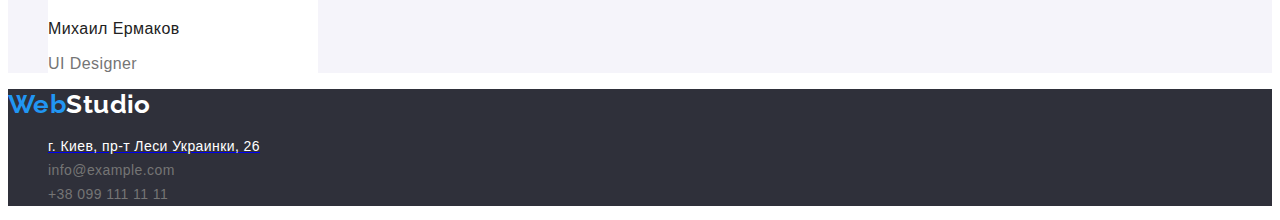
==== commit 8f0321e8: "corrected mistakes" ====
--- a/index.html
+++ b/index.html
@@ -151,7 +151,7 @@
     <footer id="contacts" class="footer">
       <a href="./index.html" class="logo"><span class="nav-logo">Web</span><span class="footer-text">Studio</span></a>
       <address class="">
-        <ul class="link">
+        <ul class="link list">
           <li>
             <a
               href="https://www.google.com/maps/place/%D0%B1%D1%83%D0%BB%D1%8C%D0%B2%D0%B0%D1%80+%D0%9B%D0%B5%D1%81%D1%96+%D0%A3%D0%BA%D1%80%D0%B0%D1%97%D0%BD%D0%BA%D0%B8,+26,+%D0%9A%D0%B8%D1%97%D0%B2,+02000/@50.4265807,30.5383858,17z/data=!3m1!4b1!4m5!3m4!1s0x40d4cf0e033ecbe9:0x57a4dffefec77da0!8m2!3d50.4265807!4d30.5383858"
--- a/css/styles.css
+++ b/css/styles.css
@@ -16,15 +16,19 @@
 body {
     background-color: var(--fff-color);
     color: var(--primary-text-color);
-    font-weight: 700;   
+    font-style: normal;
+    font-size: var(--text-size);
+    letter-spacing: 0.03em;
+    font-family: var(--main-font);
+    font-weight: 400;
+    line-height: 16px;
    }
 
 /* header */
 
 .header {
     width: 1600;
-    height: 80;       
-    background-color: var(--fff-color);
+    height: 80;        
 }
 
 .list {
@@ -36,7 +40,10 @@
     color: black; 
     text-decoration: none;
     font-family: var(--logo-font);   
-    font-size: 26px;    
+    font-size: 26px; 
+    line-height: 31px;  
+    font-weight: 700; 
+
 }
 
 .nav-logo {
@@ -45,26 +52,22 @@
 
 .site-nav {
     text-decoration: none;
-    color: var(--title-text-color);
-    font-family: var(--main-font);
-    font-size: var(--text-size);
-    font-weight: 500;    
+    color: var(--title-text-color); 
+    font-weight: 500; 
+    letter-spacing: 0.02em;
 }
 
 .link-navigation {
     text-decoration: none;
     color: var(--title-text-color);
-    font-family: var(--main-font);
-    font-size: var(--text-size);
-    font-weight: 500;    
+  
 }
 
 .link-contact {
-    text-decoration: none;
-    font-family: var(--main-font);
-    font-size: var(--text-size);
+    text-decoration: none; 
     color: var(--primary-text-color);
     font-weight: 500;
+    letter-spacing: 0.02em;
 }
 
 .site-nav .link-navigation:hover,
@@ -89,43 +92,42 @@
 
 .service-title {
     text-transform: uppercase;
-    color: var(--fff-color);
-    font-family: var(--main-font);
+    color: var(--fff-color);  
     font-size: 44px;
-    font-weight: 900;
-    width: 696px;
+    font-weight: 900;    
+    line-height: 60px;
+    letter-spacing: 0.06em;
 }
 
 .service-btn {
-    font-family: var(--main-font);
     font-size: var(--btn-size);
     color: var(--fff-color);
     background-color: var(--accent-color);    
     border: none;
     padding: 10px 32px;
     border-radius: 4px;
+    line-height: 30px;
+    letter-spacing: 0.06em;    
 }
 
 /* second section */
 
 .work-title-list {
-    font-family: var(--main-font);
-    font-size: var(--text-size);
     color: var(--title-text-color); 
     text-transform: uppercase;
+    font-weight: 700;
 }
 
 .work-text {
-    font-family: var(--main-font);
-    font-size: var(--text-size);
-    font-weight: 400;
-    width: 270px;
+    line-height: 24px;    
+    width: 270px;    
 }
 
 .work-title {
-    font-family: var(--main-font);
     font-size: var(--title-size); 
-    color: var(--title-text-color);   
+    color: var(--title-text-color);
+    font-weight: 700;   
+    line-height: 42px;
 }
 
 /* third section */
@@ -135,36 +137,36 @@
 }
 
 .team-title {
-    font-family: var(--main-font);
     font-size: var(--title-size);
     color: var(--title-text-color);
+    font-weight: 700;
+    line-height: 42px;
 
 }
 
 .team-list {
     list-style: none;
-    text-decoration: none;
+    text-decoration: none;    
     background-color: var(--fff-color);
     width: 270px;
 }
 
 .team-title-list {
-    font-family: var(--main-font);
     font-size: var(--btn-size);
     font-weight: 500;  
     color: var(--title-text-color);
+    line-height: 19px;
+
 }
 
 .team-text {
-    font-family: var(--main-font);
-    font-size: var(--btn-size);
-    font-weight: 400;
+    font-size: var(--btn-size);
+    line-height: 19px;
 }
 
 /* portfolio */
 
 .portfolio-btn {
-    font-family: var(--main-font);
     font-size: var(--btn-size);
     font-weight: 500;
     background-color: var(--btn-color);
@@ -172,29 +174,33 @@
     padding: 6px 22px;
     border-radius: 4px;
     border: none;
-}
-
-/* .btn-first {
+    line-height: 26px;
+    letter-spacing: 0.03em;
+}
+
+.btn-first {
     background-color: var(--accent-color);
     color: var(--fff-color);    
-} */
+}
 
 .btn-active:hover,
 .btn-active:focus {
     background-color: var(--accent-color);
     color: var(--fff-color);
+
 }
 
 .portfolio-title {
-    font-family: var(--main-font);
     font-size: var(--portfolio-size);
     color: var(--title-text-color);
+    font-weight: 700;
+    line-height: 36px;
+    letter-spacing: 0.06em;
 }
 
 .portfolio-text {
-    font-family: var(--main-font);
-    font-size: var(--btn-size);
-    font-weight: 400;
+    font-size: var(--btn-size);
+    line-height: 30px;
     
 }
 
@@ -206,14 +212,15 @@
 
 .footer-text {
     color: var(--fff-color);
+    font-style: normal;
+    line-height: 24px;
 }
 
 .footer-link {
     text-decoration: none;
-    font-family: var(--main-font);
-    font-size: var(--text-size);
-    color: var(--primary-text-color);
-    font-weight: 400;
+    color: var(--primary-text-color); 
+    font-style: normal;
+    line-height: 24px;
 }
 
 .footer-link:hover,
